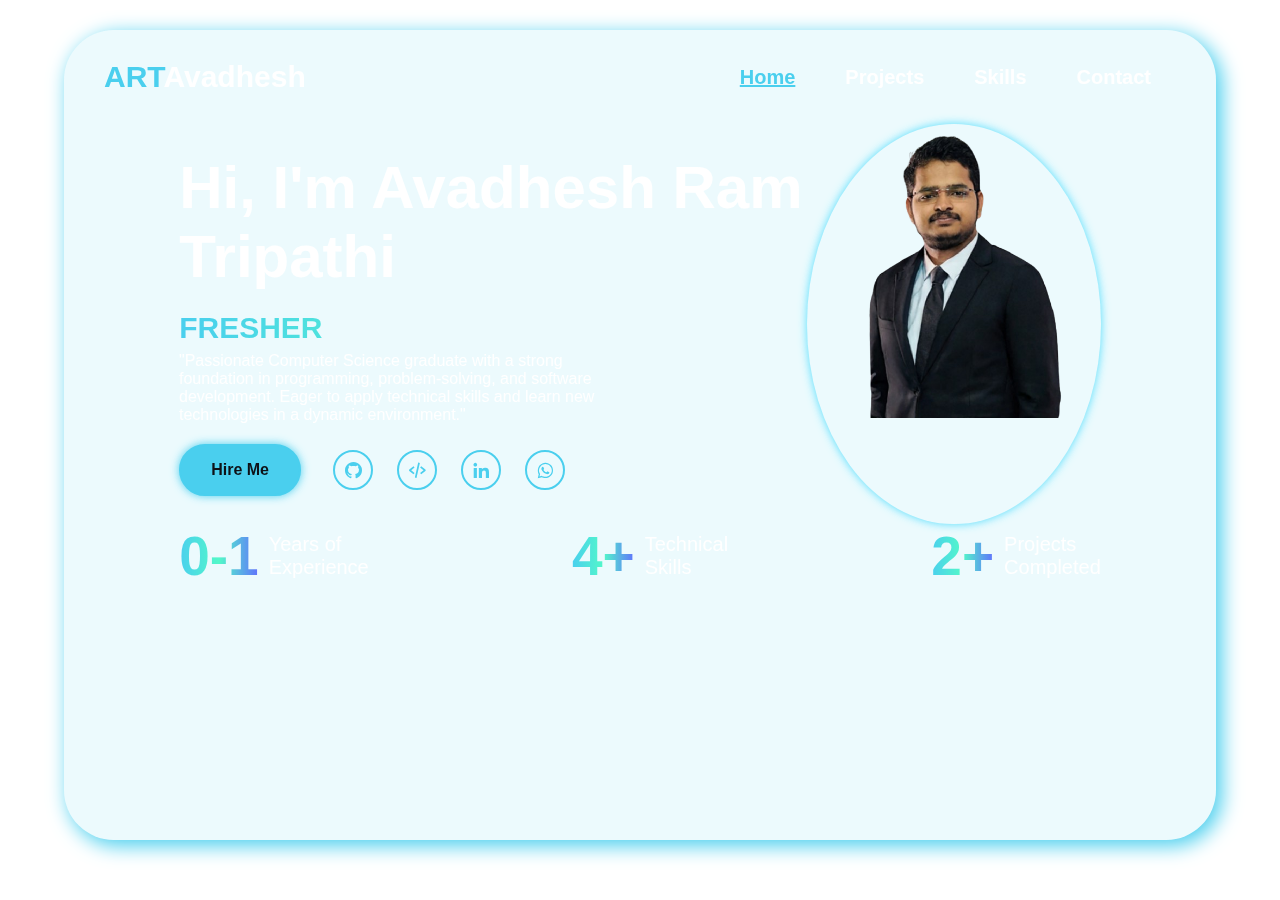
==== index.html @ d762cdc0 "Update index.html" ====
<!DOCTYPE html>
<html lang="en">
<head>
  <meta charset="UTF-8">
  <meta name="viewport" content="width=device-width, initial-scale=1.0">
  <title>Avadhesh Ram Tripathi</title>
  <link rel="stylesheet" href="https://unpkg.com/aos@next/dist/aos.css" />
  <link rel="stylesheet" href="style.css">
  <link href='https://unpkg.com/boxicons@2.1.4/css/boxicons.min.css' rel='stylesheet'>
</head>
<body>
  <video autoplay loop muted plays-inline class="back-vid">
    <source src="assets/galaxy.mp4" type="video/mp4">
  </video>
  <section class="main-section">
    <nav>
      <h1 data-aos="zoom-in" data-aos-duration="1000"><span style="color: #4acfee;">ART</span>Avadhesh</h1>
      <div class="hamburger" onclick="toggleMenu()">
        <div class="bar"></div>
        <div class="bar"></div>
        <div class="bar"></div>
      </div>
      <ul class="nav-links">
        <li data-aos="fade-up" data-aos-duration="1000" data-aos-delay="100"><a class="active" href="index.html">Home</a></li>
        <li data-aos="fade-up" data-aos-duration="1000" data-aos-delay="300"><a href="projects.html">Projects</a></li>
        <li data-aos="fade-up" data-aos-duration="1000" data-aos-delay="400"><a href="skills.html">Skills</a></li>
        <li data-aos="fade-up" data-aos-duration="1000" data-aos-delay="500"><a href="contact.html">Contact</a></li>
      </ul>
    </nav>

    <div class="hero">
      <div class="hero-info">
        <h1 data-aos="fade-right" data-aos-duration="1000" data-aos-delay="700">Hi, I'm Avadhesh Ram Tripathi</h1>
        <h2 data-aos="fade-left" data-aos-duration="1000" data-aos-delay="900">Fresher</h2>
        <p data-aos="flip-down" data-aos-duration="1000" data-aos-delay="1000">"Passionate Computer Science graduate with a strong foundation in programming, problem-solving, and software development. Eager to apply technical skills and learn new technologies in a dynamic environment."</p>
        <div class="Buttons">
          <button class="btn" data-aos="zoom-in-right" data-aos-duration="1000" data-aos-delay="1100" onclick="window.location.href='mailto:avadhesh02022002@gmail.com'">Hire Me</button> 
          <ul class="ul-icons">
            <li><a href="https://github.com/Avadhesh2002" data-aos="fade-up" data-aos-duration="1000" data-aos-delay="1200"><i class='bx bxl-github'></i></a></li>
            <li><a href="https://leetcode.com/u/nPWskYute1/" data-aos="fade-up" data-aos-duration="1000" data-aos-delay="1300"><i class='bx bx-code-alt'></i> </a></li>
            <li><a href="https://www.linkedin.com/in/avadhesh-ram-tripathi-948a3b293/" data-aos="fade-up" data-aos-duration="1000" data-aos-delay="1500"><i class='bx bxl-linkedin'></i></a></li>
            <li><a href="https://wa.me/qr/FB3P3WPHQ5YEH1" data-aos="fade-up" data-aos-duration="1000" data-aos-delay="1400"><i class='bx bxl-whatsapp'></i></a></li>
          </ul>
        </div>
      </div>

      <div class="hero-img" data-aos="zoom-in-left" data-aos-duration="2500">
        <img src="assets/avadhesh image.png" alt="person-img">
      </div>
    </div>

    <div class="info-sec">
      <div class="info-card" data-aos="fade-in" data-aos-duration="1000" data-aos-delay="1600">
        <h1>0-1</h1>
        <p>Years of <br> Experience</p>
      </div>
      <div class="info-card" data-aos="fade-in" data-aos-duration="1000" data-aos-delay="1700">
        <h1>4+</h1>
        <p>Technical <br> Skills</p>
      </div>
      <div class="info-card" data-aos="fade-in" data-aos-duration="1000" data-aos-delay="1800">
        <h1>2+</h1>
        <p>Projects <br> Completed</p>
      </div>
    </div>
  </section>
  <script src="https://unpkg.com/aos@next/dist/aos.js"></script>
  <script>
    AOS.init();

    // Hamburger Menu Toggle
    function toggleMenu() {
      const navLinks = document.querySelector('.nav-links');
      navLinks.classList.toggle('active');
    }
  </script>
</body>
</html>
---- style.css ----
/* About Section */
.about-container {
  display: flex;
  align-items: center;
  gap: 40px;
  padding: 0 10%;
  margin-top: 50px;
  margin-bottom: 50px;
}

.about-content {
  flex: 1;
}

.about-content h1 {
  font-size: 40px;
  color: #4acfee;
  margin-bottom: 20px;
}

.about-content p {
  font-size: 16px;
  color: white;
  line-height: 1.6;
  margin-bottom: 20px;
}

.about-image {
  flex: 1;
  display: flex;
  justify-content: center;
}

.about-image img {
  width: 300px;
  height: 300px;
  border-radius: 50%;
  border: 5px solid #4acfee;
  box-shadow: 0 0 20px rgba(74, 207, 238, 0.8);
  transition: transform 0.3s, box-shadow 0.3s;
}

.about-image img:hover {
  transform: scale(1.05);
  box-shadow: 0 0 30px rgba(74, 207, 238, 1);
}

/* Adjustments for smaller screens */
@media (max-width: 980px) {
  .about-container {
    flex-direction: column;
    text-align: center;
  }

  .about-image img {
    width: 250px;
    height: 250px;
  }
}

@media (max-width: 440px) {
  .about-content h1 {
    font-size: 32px;
  }

  .about-content p {
    font-size: 14px;
  }

  .about-image img {
    width: 200px;
    height: 200px;
  }
}/* General Styles */
* {
  margin: 0;
  padding: 0;
  box-sizing: border-box;
  font-family: Arial, Helvetica, sans-serif;
}

body {
  position: relative;
  width: 100%;
  min-height: 100vh;
  overflow: auto;
  display: flex;
  padding: 30px 0;
  justify-content: center;
  align-items: flex-start;
}

.back-vid {
  position: absolute;
  left: 0;
  top: 0;
  z-index: -1;
  width: 100%;
  height: 100%;
  object-fit: cover;
}

.main-section {
  width: 90%;
  min-height: 90vh;
  background-color: #4ad0ee1b;
  backdrop-filter: blur(10px);
  border-radius: 50px;
  box-shadow: 5px 5px 20px 1px #4acfee;
  padding-bottom: 50px;
}

nav {
  display: flex;
  justify-content: space-between;
  align-items: center;
  padding: 30px 40px;
}

nav h1 {
  color: white;
  font-size: 30px;
  font-weight: 900;
}

nav ul {
  list-style: none;
  display: flex;
}

nav a {
  color: white;
  text-decoration: none;
  font-size: 20px;
  font-weight: bold;
  transition: 0.2s;
  padding: 0px 25px;
}

nav a:hover,
.active {
  color: #4acfee;
  text-decoration: underline;
}

/* Hamburger Menu */
.hamburger {
  display: none;
  flex-direction: column;
  cursor: pointer;
}

.hamburger .line {
  width: 25px;
  height: 3px;
  background-color: white;
  margin: 4px 0;
  transition: all 0.3s ease;
}

/* Mobile Navigation */
.mobile-nav {
  display: none;
  flex-direction: column;
  background-color: #4ad0ee1b;
  backdrop-filter: blur(10px);
  border-radius: 20px;
  padding: 20px;
  box-shadow: 0 0 10px rgba(74, 207, 238, 0.5);
  position: absolute;
  top: 100px;
  right: 40px;
  z-index: 1000;
}

.mobile-nav a {
  color: white;
  text-decoration: none;
  font-size: 20px;
  font-weight: bold;
  padding: 10px 0;
  transition: 0.2s;
}

.mobile-nav a:hover {
  color: #4acfee;
  text-decoration: underline;
}

/* Adjustments for smaller screens */
@media (max-width: 980px) {
  .hamburger {
      display: flex;
  }

  nav ul {
      display: none;
  }

  .mobile-nav.active {
      display: flex;
  }

  .hero {
      flex-direction: column;
      text-align: center;
  }

  .hero-img {
      width: 300px;
      height: 300px;
      margin-top: 20px;
  }

  .Buttons {
      flex-direction: column;
      gap: 20px;
  }

  .info-sec {
      flex-direction: column;
      align-items: center;
  }

  .info-card {
      max-width: 100%;
      text-align: center;
  }

  .projects-container, .skills-container, .contact-container {
      padding: 0 5%;
  }

  .skill-card, .project-card {
      flex: 1 1 100%;
      max-width: 100%;
  }
}

@media (max-width: 440px) {
  nav h1 {
      font-size: 24px;
  }

  .hero h1 {
      font-size: 32px;
  }

  .hero h2 {
      font-size: 24px;
  }

  .hero p {
      font-size: 14px;
  }

  .hero-img {
      width: 250px;
      height: 250px;
  }

  .info-sec h1 {
      font-size: 40px;
  }

  .info-sec p {
      font-size: 16px;
  }

  .project-card h2, .skill-card h2, .contact-form h2, .social-links h2 {
      font-size: 20px;
  }

  .project-card p, .skill-card p, .contact-form label, .social-links ul li a {
      font-size: 14px;
  }
}

/* Hero Section */
.hero {
  display: flex;
  align-items: center;
  height: auto;
  padding: 0 10%;
  color: white;
  justify-content: space-between;
}

.hero h1 {
  font-size: 60px;
}

.hero h2 {
  margin-top: 20px;
  font-size: 30px;
  text-transform: uppercase;
  background: linear-gradient(to right, #4acfee, #53f8c9, #6070fd, #5bbdff, #4acfee);
  background-size: 200%;
  background-clip: text;
  -webkit-background-clip: text;
  -webkit-text-fill-color: transparent;
  animation: animate-gradient 2.5s linear infinite;
}

.hero p {
  max-width: 450px;
  margin-top: 7px;
  margin-bottom: 20px;
}

@keyframes animate-gradient {
  to {
      background-position: 200%;
  }
}

.Buttons {
  display: flex;
}

.btn {
  display: inline-block;
  padding: 15px 30px;
  background-color: #4acfee;
  border: 2px solid #4acfee;
  border-radius: 40px;
  box-shadow: 0 0 10px #4acfee;
  font-size: 16px;
  font-weight: 900;
  color: #0e1217;
  cursor: pointer;
  margin-right: 15px;
  transition: 0.3s;
  text-wrap: nowrap;
}

.btn:hover {
  background-color: transparent;
  box-shadow: none;
  color: #4acfee;
}

.ul-icons {
  display: flex;
  align-items: center;
}

.ul-icons li {
  list-style: none;
  margin-left: 10px;
}

.ul-icons a {
  display: inline-flex;
  padding: 8px;
  border: 2px solid #4acfee;
  border-radius: 50%;
  font-size: 20px;
  color: #4acfee;
  text-decoration: none;
  margin: 0 7px;
  transition: 0.3s;
}

.ul-icons a:hover {
  background: #4acfee;
  color: #0e1217;
  box-shadow: 0 0 10px #4acfee;
}

.hero-img {
  width: 400px;
  height: 400px;
  background-color: none;
  position: relative;
  border-radius: 50%;
  display: flex;
  justify-content: center;
  overflow: hidden;
  box-shadow: 0 0 10px #4eddfd;
  transition: 0.5s;
}

.hero-img:hover {
  box-shadow: 0 0 25px #4acfee;
}

.hero-img img {
  position: absolute;
  width: 85%;
  mix-blend-mode: lighten;
}

.info-sec {
  display: flex;
  width: 100%;
  gap: 20px;
  padding: 0 10%;
  flex-wrap: wrap;
  justify-content: space-between;
}

.info-card {
  display: flex;
  width: 100%;
  align-items: center;
  max-width: fit-content;
}

.info-sec h1 {
  font-size: 55px;
  text-transform: uppercase;
  background: linear-gradient(to right, #4acfee, #53f8c9, #6070fd, #5bbdff, #4acfee);
  background-size: 200%;
  background-clip: text;
  -webkit-background-clip: text;
  -webkit-text-fill-color: transparent;
  animation: animate-gradient 2.5s linear infinite;
  margin-right: 10px;
}

.info-sec p {
  color: white;
  font-size: 20px;
}

/* Projects Section */
.projects-container {
  display: flex;
  flex-direction: column;
  gap: 30px;
  padding: 0 10%;
  margin-top: 30px;
  margin-bottom: 50px;
}

.project-card {
  background-color: #4ad0ee1b;
  backdrop-filter: blur(10px);
  border-radius: 20px;
  padding: 20px;
  box-shadow: 0 0 10px rgba(74, 207, 238, 0.5);
  transition: transform 0.3s, box-shadow 0.3s;
}

.project-card:hover {
  transform: translateY(-10px);
  box-shadow: 0 0 20px rgba(74, 207, 238, 0.8);
}

.project-card h2 {
  font-size: 24px;
  color: #4acfee;
  margin-bottom: 10px;
}

.project-card p {
  font-size: 16px;
  color: white;
  margin-bottom: 10px;
}

.project-link {
  display: inline-block;
  padding: 10px 20px;
  background-color: #4acfee;
  border-radius: 5px;
  color: #0e1217;
  text-decoration: none;
  font-weight: bold;
  transition: background-color 0.3s;
}

.project-link:hover {
  background-color: #53f8c9;
}

/* Skills Section */
.skills-container {
  display: flex;
  flex-wrap: wrap;
  gap: 20px;
  padding: 0 10%;
  margin-top: 30px;
  margin-bottom: 50px;
}

.skill-card {
  background-color: #4ad0ee1b;
  backdrop-filter: blur(10px);
  border-radius: 20px;
  padding: 20px;
  box-shadow: 0 0 10px rgba(74, 207, 238, 0.5);
  transition: transform 0.3s, box-shadow 0.3s;
  flex: 1 1 calc(33.333% - 40px);
  max-width: calc(33.333% - 40px);
}

.skill-card:hover {
  transform: translateY(-10px);
  box-shadow: 0 0 20px rgba(74, 207, 238, 0.8);
}

.skill-card h2 {
  font-size: 24px;
  color: #4acfee;
  margin-bottom: 10px;
}

.skill-card p {
  font-size: 16px;
  color: white;
  margin-bottom: 10px;
}

/* Contact Section */
.contact-container {
  display: flex;
  flex-wrap: wrap;
  gap: 40px;
  padding: 0 10%;
  margin-top: 30px;
  margin-bottom: 50px;
}

.contact-form {
  flex: 1 1 60%;
  background-color: #4ad0ee1b;
  backdrop-filter: blur(10px);
  border-radius: 20px;
  padding: 20px;
  box-shadow: 0 0 10px rgba(74, 207, 238, 0.5);
}

.contact-form h2 {
  font-size: 24px;
  color: #4acfee;
  margin-bottom: 20px;
}

.form-group {
  margin-bottom: 20px;
}

.form-group label {
  display: block;
  font-size: 16px;
  color: white;
  margin-bottom: 5px;
}

.form-group input,
.form-group textarea {
  width: 100%;
  padding: 10px;
  border: 1px solid #4acfee;
  border-radius: 5px;
  background-color: transparent;
  color: white;
  font-size: 16px;
}

.form-group textarea {
  resize: vertical;
}

.contact-form .btn {
  display: inline-block;
  padding: 10px 20px;
  background-color: #4acfee;
  border: none;
  border-radius: 5px;
  color: #0e1217;
  font-size: 16px;
  font-weight: bold;
  cursor: pointer;
  transition: background-color 0.3s;
}

.contact-form .btn:hover {
  background-color: #53f8c9;
}

/* Social Links Section */
.social-links {
  background-color: #4ad0ee1b;
  backdrop-filter: blur(10px);
  border-radius: 20px;
  padding: 20px;
  box-shadow: 0 0 10px rgba(74, 207, 238, 0.5);
  text-align: center;
}

.social-links h2 {
  font-size: 24px;
  color: #4acfee;
  margin-bottom: 20px;
}

.social-links ul {
  list-style: none;
  display: flex;
  justify-content: center;
  gap: 20px;
  flex-wrap: wrap;
}

.social-links ul li {
  margin: 0;
}

.social-links ul li a {
  display: flex;
  align-items: center;
  padding: 10px 20px;
  background-color: #4ad0ee1b;
  border: 2px solid #4acfee;
  border-radius: 50px;
  color: white;
  text-decoration: none;
  font-size: 16px;
  transition: all 0.3s ease;
}

.social-links ul li a:hover {
  background-color: #4acfee;
  color: #0e1217;
  box-shadow: 0 0 15px rgba(74, 207, 238, 0.8);
  transform: translateY(-5px);
}

.social-links ul li a i {
  font-size: 24px;
  margin-right: 10px;
}

.social-links ul li a span {
  font-weight: bold;
}
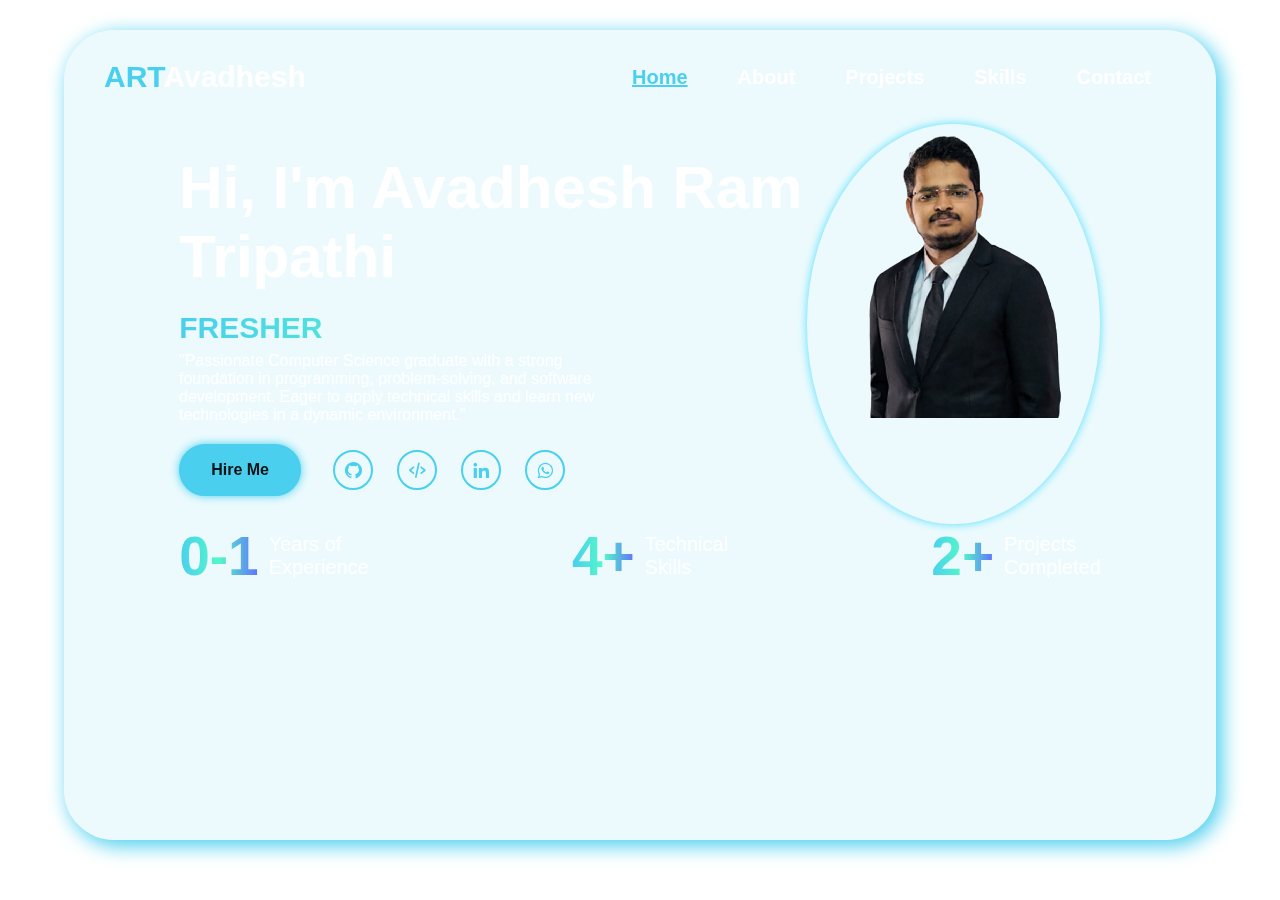
==== commit aa01d87e: "Update index.html" ====
--- a/index.html
+++ b/index.html
@@ -1,78 +1,78 @@
 <!DOCTYPE html>
 <html lang="en">
 <head>
-  <meta charset="UTF-8">
-  <meta name="viewport" content="width=device-width, initial-scale=1.0">
-  <title>Avadhesh Ram Tripathi</title>
-  <link rel="stylesheet" href="https://unpkg.com/aos@next/dist/aos.css" />
-  <link rel="stylesheet" href="style.css">
-  <link href='https://unpkg.com/boxicons@2.1.4/css/boxicons.min.css' rel='stylesheet'>
+    <meta charset="UTF-8">
+    <meta name="viewport" content="width=device-width, initial-scale=1.0">
+    <title>Avadhesh Ram Tripathi</title>
+    <link rel="stylesheet" href="https://unpkg.com/aos@next/dist/aos.css" />
+    <link rel="stylesheet" href="style.css">
+    <link href='https://unpkg.com/boxicons@2.1.4/css/boxicons.min.css' rel='stylesheet'>
 </head>
 <body>
-  <video autoplay loop muted plays-inline class="back-vid">
-    <source src="assets/galaxy.mp4" type="video/mp4">
-  </video>
-  <section class="main-section">
-    <nav>
-      <h1 data-aos="zoom-in" data-aos-duration="1000"><span style="color: #4acfee;">ART</span>Avadhesh</h1>
-      <div class="hamburger" onclick="toggleMenu()">
-        <div class="bar"></div>
-        <div class="bar"></div>
-        <div class="bar"></div>
-      </div>
-      <ul class="nav-links">
-        <li data-aos="fade-up" data-aos-duration="1000" data-aos-delay="100"><a class="active" href="index.html">Home</a></li>
-        <li data-aos="fade-up" data-aos-duration="1000" data-aos-delay="300"><a href="projects.html">Projects</a></li>
-        <li data-aos="fade-up" data-aos-duration="1000" data-aos-delay="400"><a href="skills.html">Skills</a></li>
-        <li data-aos="fade-up" data-aos-duration="1000" data-aos-delay="500"><a href="contact.html">Contact</a></li>
-      </ul>
-    </nav>
+    <video autoplay loop muted plays-inline class="back-vid">
+        <source src="assets/galaxy.mp4" type="video/mp4">
+    </video>
+    <section class="main-section">
+        <nav>
+            <h1 data-aos="zoom-in" data-aos-duration="1000"><span style="color: #4acfee;">ART</span>Avadhesh</h1>
+            <div class="hamburger" id="hamburger">
+                <i class='bx bx-menu'></i>
+            </div>
+            <ul id="nav-links">
+                <li data-aos="fade-up" data-aos-duration="1000" data-aos-delay="100"><a class="active" href="index.html">Home</a></li>
+                <li data-aos="fade-up" data-aos-duration="1000" data-aos-delay="200"><a href="about.html">About</a></li>
+                <li data-aos="fade-up" data-aos-duration="1000" data-aos-delay="300"><a href="projects.html">Projects</a></li>
+                <li data-aos="fade-up" data-aos-duration="1000" data-aos-delay="400"><a href="skills.html">Skills</a></li>
+                <li data-aos="fade-up" data-aos-duration="1000" data-aos-delay="500"><a href="contact.html">Contact</a></li>
+            </ul>
+        </nav>
 
-    <div class="hero">
-      <div class="hero-info">
-        <h1 data-aos="fade-right" data-aos-duration="1000" data-aos-delay="700">Hi, I'm Avadhesh Ram Tripathi</h1>
-        <h2 data-aos="fade-left" data-aos-duration="1000" data-aos-delay="900">Fresher</h2>
-        <p data-aos="flip-down" data-aos-duration="1000" data-aos-delay="1000">"Passionate Computer Science graduate with a strong foundation in programming, problem-solving, and software development. Eager to apply technical skills and learn new technologies in a dynamic environment."</p>
-        <div class="Buttons">
-          <button class="btn" data-aos="zoom-in-right" data-aos-duration="1000" data-aos-delay="1100" onclick="window.location.href='mailto:avadhesh02022002@gmail.com'">Hire Me</button> 
-          <ul class="ul-icons">
-            <li><a href="https://github.com/Avadhesh2002" data-aos="fade-up" data-aos-duration="1000" data-aos-delay="1200"><i class='bx bxl-github'></i></a></li>
-            <li><a href="https://leetcode.com/u/nPWskYute1/" data-aos="fade-up" data-aos-duration="1000" data-aos-delay="1300"><i class='bx bx-code-alt'></i> </a></li>
-            <li><a href="https://www.linkedin.com/in/avadhesh-ram-tripathi-948a3b293/" data-aos="fade-up" data-aos-duration="1000" data-aos-delay="1500"><i class='bx bxl-linkedin'></i></a></li>
-            <li><a href="https://wa.me/qr/FB3P3WPHQ5YEH1" data-aos="fade-up" data-aos-duration="1000" data-aos-delay="1400"><i class='bx bxl-whatsapp'></i></a></li>
-          </ul>
+        <div class="hero">
+            <div class="hero-info">
+                <h1 data-aos="fade-right" data-aos-duration="1000" data-aos-delay="700">Hi, I'm Avadhesh Ram Tripathi</h1>
+                <h2 data-aos="fade-left" data-aos-duration="1000" data-aos-delay="900">Fresher</h2>
+                <p data-aos="flip-down" data-aos-duration="1000" data-aos-delay="1000">"Passionate Computer Science graduate with a strong foundation in programming, problem-solving, and software development. Eager to apply technical skills and learn new technologies in a dynamic environment."</p>
+                <div class="Buttons">
+                    <button class="btn" data-aos="zoom-in-right" data-aos-duration="1000" data-aos-delay="1100" onclick="window.location.href='mailto:avadhesh02022002@gmail.com'">Hire Me</button> 
+                    <ul class="ul-icons">
+                        <li><a href="https://github.com/Avadhesh2002" data-aos="fade-up" data-aos-duration="1000" data-aos-delay="1200"><i class='bx bxl-github'></i></a></li>
+                        <li><a href="https://leetcode.com/u/nPWskYute1/" data-aos="fade-up" data-aos-duration="1000" data-aos-delay="1300"><i class='bx bx-code-alt'></i></a></li>
+                        <li><a href="https://www.linkedin.com/in/avadhesh-ram-tripathi-948a3b293/" data-aos="fade-up" data-aos-duration="1000" data-aos-delay="1500"><i class='bx bxl-linkedin'></i></a></li>
+                        <li><a href="https://wa.me/qr/FB3P3WPHQ5YEH1" data-aos="fade-up" data-aos-duration="1000" data-aos-delay="1400"><i class='bx bxl-whatsapp'></i></a></li>
+                    </ul>
+                </div>
+            </div>
+
+            <div class="hero-img" data-aos="zoom-in-left" data-aos-duration="2500">
+                <img src="assets/avadhesh image.png" alt="person-img">
+            </div>
         </div>
-      </div>
 
-      <div class="hero-img" data-aos="zoom-in-left" data-aos-duration="2500">
-        <img src="assets/avadhesh image.png" alt="person-img">
-      </div>
-    </div>
+        <div class="info-sec">
+            <div class="info-card" data-aos="fade-in" data-aos-duration="1000" data-aos-delay="1600">
+                <h1>0-1</h1>
+                <p>Years of <br> Experience</p>
+            </div>
+            <div class="info-card" data-aos="fade-in" data-aos-duration="1000" data-aos-delay="1700">
+                <h1>4+</h1>
+                <p>Technical <br> Skills</p>
+            </div>
+            <div class="info-card" data-aos="fade-in" data-aos-duration="1000" data-aos-delay="1800">
+                <h1>2+</h1>
+                <p>Projects <br> Completed</p>
+            </div>
+        </div>
+    </section>
+    <script src="https://unpkg.com/aos@next/dist/aos.js"></script>
+    <script>
+        AOS.init();
 
-    <div class="info-sec">
-      <div class="info-card" data-aos="fade-in" data-aos-duration="1000" data-aos-delay="1600">
-        <h1>0-1</h1>
-        <p>Years of <br> Experience</p>
-      </div>
-      <div class="info-card" data-aos="fade-in" data-aos-duration="1000" data-aos-delay="1700">
-        <h1>4+</h1>
-        <p>Technical <br> Skills</p>
-      </div>
-      <div class="info-card" data-aos="fade-in" data-aos-duration="1000" data-aos-delay="1800">
-        <h1>2+</h1>
-        <p>Projects <br> Completed</p>
-      </div>
-    </div>
-  </section>
-  <script src="https://unpkg.com/aos@next/dist/aos.js"></script>
-  <script>
-    AOS.init();
+        const hamburger = document.getElementById('hamburger');
+        const navLinks = document.getElementById('nav-links');
 
-    // Hamburger Menu Toggle
-    function toggleMenu() {
-      const navLinks = document.querySelector('.nav-links');
-      navLinks.classList.toggle('active');
-    }
-  </script>
+        hamburger.addEventListener('click', () => {
+            navLinks.classList.toggle('active');
+        });
+    </script>
 </body>
 </html>
--- a/style.css
+++ b/style.css
@@ -1,77 +1,165 @@
-/* About Section */
-.about-container {
-  display: flex;
+* {
+  margin: 0;
+  padding: 0;
+  box-sizing: border-box;
+  font-family: Arial, Helvetica, sans-serif;
+}
+
+body {
+  position: relative;
+  width: 100%;
+  min-height: 100vh;
+  overflow: auto;
+  display: flex;
+  padding: 30px 0;
+  justify-content: center;
+  align-items: flex-start;
+}
+
+.back-vid {
+  position: absolute;
+  left: 0;
+  top: 0;
+  z-index: -1;
+}
+
+@media (max-aspect-ratio: 16/9) {
+  .back-vid {
+    width: auto;
+    height: 100%;
+  }
+}
+
+@media (min-aspect-ratio: 16/9) {
+  .back-vid {
+    width: 100%;
+    height: auto;
+  }
+}
+
+.main-section {
+  width: 90%;
+  min-height: 90vh;
+  background-color: #4ad0ee1b;
+  backdrop-filter: blur(10px);
+  border-radius: 50px;
+  box-shadow: 5px 5px 20px 1px #4acfee;
+  padding-bottom: 50px;
+}
+
+nav {
+  display: flex;
+  justify-content: space-between;
   align-items: center;
-  gap: 40px;
-  padding: 0 10%;
-  margin-top: 50px;
-  margin-bottom: 50px;
-}
-
-.about-content {
-  flex: 1;
-}
-
-.about-content h1 {
-  font-size: 40px;
-  color: #4acfee;
-  margin-bottom: 20px;
-}
-
-.about-content p {
-  font-size: 16px;
-  color: white;
-  line-height: 1.6;
-  margin-bottom: 20px;
-}
-
-.about-image {
-  flex: 1;
-  display: flex;
-  justify-content: center;
-}
-
-.about-image img {
-  width: 300px;
-  height: 300px;
-  border-radius: 50%;
-  border: 5px solid #4acfee;
-  box-shadow: 0 0 20px rgba(74, 207, 238, 0.8);
-  transition: transform 0.3s, box-shadow 0.3s;
-}
-
-.about-image img:hover {
-  transform: scale(1.05);
-  box-shadow: 0 0 30px rgba(74, 207, 238, 1);
+  padding: 30px 40px;
+}
+
+nav h1 {
+  color: white;
+  font-size: 30px;
+  font-weight: 900;
+}
+
+nav ul {
+  list-style: none;
+  display: flex;
+}
+
+nav a {
+  color: white;
+  text-decoration: none;
+  font-size: 20px;
+  font-weight: bold;
+  transition: 0.2s;
+  padding: 0px 25px;
+}
+
+nav a:hover,
+.active {
+  color: #4acfee;
+  text-decoration: underline;
+}
+
+/* Hamburger Menu */
+.hamburger {
+  display: none;
+  flex-direction: column;
+  cursor: pointer;
+  gap: 5px;
+  z-index: 1000;
+}
+
+.hamburger .line {
+  width: 25px;
+  height: 3px;
+  background-color: white;
+  transition: all 0.3s ease;
+}
+
+/* Mobile Navigation */
+.mobile-nav {
+  display: none;
+  flex-direction: column;
+  background-color: #4ad0ee1b;
+  backdrop-filter: blur(10px);
+  border-radius: 20px;
+  padding: 20px;
+  box-shadow: 0 0 10px rgba(74, 207, 238, 0.5);
+  position: absolute;
+  top: 80px;
+  right: 20px;
+  z-index: 999;
+}
+
+.mobile-nav a {
+  color: white;
+  text-decoration: none;
+  font-size: 18px;
+  font-weight: bold;
+  padding: 10px 0;
+  transition: color 0.3s ease;
+}
+
+.mobile-nav a:hover {
+  color: #4acfee;
+}
+
+/* Active state for hamburger menu */
+.hamburger.active .line:nth-child(1) {
+  transform: rotate(45deg) translate(5px, 5px);
+}
+
+.hamburger.active .line:nth-child(2) {
+  opacity: 0;
+}
+
+.hamburger.active .line:nth-child(3) {
+  transform: rotate(-45deg) translate(5px, -5px);
 }
 
 /* Adjustments for smaller screens */
 @media (max-width: 980px) {
-  .about-container {
-    flex-direction: column;
-    text-align: center;
-  }
-
-  .about-image img {
-    width: 250px;
-    height: 250px;
+  .nav-links {
+    display: none; /* Hide desktop navigation on smaller screens */
+  }
+
+  .hamburger {
+    display: flex; /* Show hamburger menu on smaller screens */
+  }
+
+  .mobile-nav.active {
+    display: flex; /* Show mobile navigation when active */
   }
 }
 
 @media (max-width: 440px) {
-  .about-content h1 {
-    font-size: 32px;
-  }
-
-  .about-content p {
-    font-size: 14px;
-  }
-
-  .about-image img {
-    width: 200px;
-    height: 200px;
-  }
-}/* General Styles */
+  .mobile-nav {
+    top: 70px;
+    right: 10px;
+  }
+}
+
+/* Rest of your CSS remains unchanged *//* General Styles */
 * {
   margin: 0;
   padding: 0;
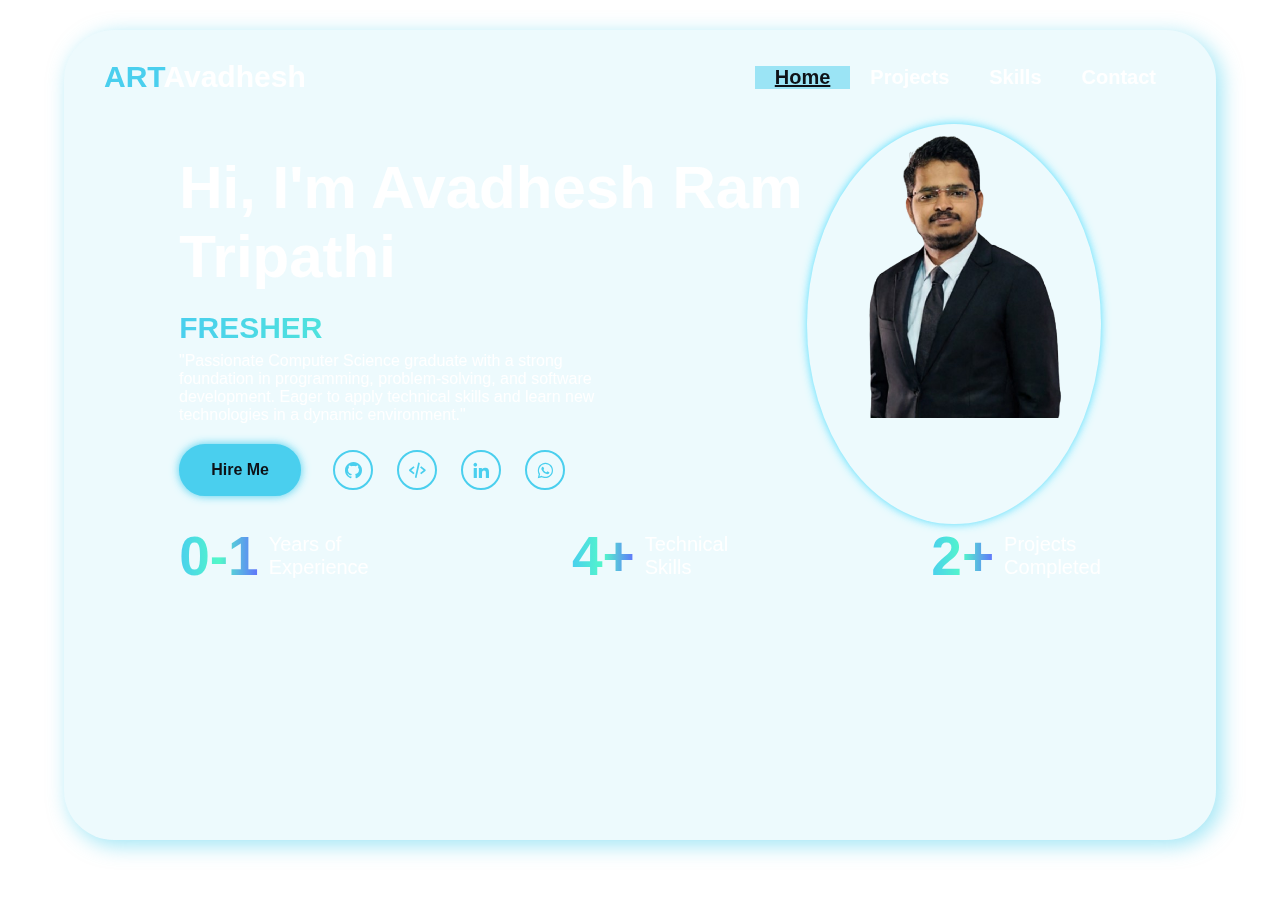
==== commit 73422bb0: "Update index.html" ====
--- a/index.html
+++ b/index.html
@@ -14,18 +14,18 @@
     </video>
     <section class="main-section">
         <nav>
-            <h1 data-aos="zoom-in" data-aos-duration="1000"><span style="color: #4acfee;">ART</span>Avadhesh</h1>
-            <div class="hamburger" id="hamburger">
-                <i class='bx bx-menu'></i>
-            </div>
-            <ul id="nav-links">
-                <li data-aos="fade-up" data-aos-duration="1000" data-aos-delay="100"><a class="active" href="index.html">Home</a></li>
-                <li data-aos="fade-up" data-aos-duration="1000" data-aos-delay="200"><a href="about.html">About</a></li>
-                <li data-aos="fade-up" data-aos-duration="1000" data-aos-delay="300"><a href="projects.html">Projects</a></li>
-                <li data-aos="fade-up" data-aos-duration="1000" data-aos-delay="400"><a href="skills.html">Skills</a></li>
-                <li data-aos="fade-up" data-aos-duration="1000" data-aos-delay="500"><a href="contact.html">Contact</a></li>
-            </ul>
-        </nav>
+    <h1 data-aos="zoom-in" data-aos-duration="1000"><span style="color: #4acfee;">ART</span>Avadhesh</h1>
+    <div class="hamburger" id="hamburger">
+        <i class='bx bx-menu'></i>
+    </div>
+    <ul id="nav-links">
+        <li data-aos="fade-up" data-aos-duration="1000" data-aos-delay="100"><a class="active" href="index.html">Home</a></li>
+        <li data-aos="fade-up" data-aos-duration="1000" data-aos-delay="300"><a href="projects.html">Projects</a></li>
+        <li data-aos="fade-up" data-aos-duration="1000" data-aos-delay="400"><a href="skills.html">Skills</a></li>
+        <li data-aos="fade-up" data-aos-duration="1000" data-aos-delay="500"><a href="contact.html">Contact</a></li>
+    </ul>
+</nav>
+
 
         <div class="hero">
             <div class="hero-info">
--- a/style.css
+++ b/style.css
@@ -1,727 +1,558 @@
+/* General Reset and Body Styles */
 * {
-  margin: 0;
-  padding: 0;
-  box-sizing: border-box;
-  font-family: Arial, Helvetica, sans-serif;
+    margin: 0;
+    padding: 0;
+    box-sizing: border-box;
+    font-family: Arial, Helvetica, sans-serif;
 }
 
 body {
-  position: relative;
-  width: 100%;
-  min-height: 100vh;
-  overflow: auto;
-  display: flex;
-  padding: 30px 0;
-  justify-content: center;
-  align-items: flex-start;
-}
-
+    position: relative;
+    width: 100%;
+    min-height: 100vh; /* Use min-height instead of fixed height */
+    overflow: auto; /* Allow scrolling */
+    display: flex;
+    padding: 30px 0;
+    justify-content: center;
+    align-items: flex-start; /* Align items to the top */
+}
+
+/* Background Video */
 .back-vid {
-  position: absolute;
-  left: 0;
-  top: 0;
-  z-index: -1;
-}
-
-@media (max-aspect-ratio: 16/9) {
-  .back-vid {
-    width: auto;
-    height: 100%;
-  }
-}
-
-@media (min-aspect-ratio: 16/9) {
-  .back-vid {
+    position: absolute;
+    left: 0;
+    top: 0;
+    z-index: -1;
     width: 100%;
     height: auto;
-  }
-}
-
+}
+
+/* Main Section */
 .main-section {
-  width: 90%;
-  min-height: 90vh;
-  background-color: #4ad0ee1b;
-  backdrop-filter: blur(10px);
-  border-radius: 50px;
-  box-shadow: 5px 5px 20px 1px #4acfee;
-  padding-bottom: 50px;
-}
-
+    width: 90%;
+    min-height: 90vh; /* Use min-height instead of fixed height */
+    background-color: rgba(74, 208, 238, 0.1); /* Use rgba for transparency */
+    backdrop-filter: blur(10px);
+    border-radius: 50px;
+    box-shadow: 5px 5px 20px 1px rgba(74, 207, 238, 0.5); /* Slightly softer shadow */
+    padding-bottom: 50px; /* Add padding at the bottom */
+}
+
+/* Navigation Styles */
 nav {
-  display: flex;
-  justify-content: space-between;
-  align-items: center;
-  padding: 30px 40px;
+    display: flex;
+    justify-content: space-between;
+    align-items: center;
+    padding: 30px 40px;
 }
 
 nav h1 {
-  color: white;
-  font-size: 30px;
-  font-weight: 900;
+    color: white;
+    font-size: 30px;
+    font-weight: 900;
 }
 
 nav ul {
-  list-style: none;
-  display: flex;
+    list-style: none;
+    display: flex;
 }
 
 nav a {
-  color: white;
-  text-decoration: none;
-  font-size: 20px;
-  font-weight: bold;
-  transition: 0.2s;
-  padding: 0px 25px;
+    color: white;
+    text-decoration: none;
+    font-size: 20px;
+    font-weight: bold;
+    transition: color 0.2s, text-decoration 0.2s;
+    padding: 0 25px;
 }
 
 nav a:hover,
 .active {
-  color: #4acfee;
-  text-decoration: underline;
-}
-
-/* Hamburger Menu */
+    color: #4acfee;
+    text-decoration: underline;
+}
+
+/* Hamburger Menu Styles */
 .hamburger {
-  display: none;
-  flex-direction: column;
-  cursor: pointer;
-  gap: 5px;
-  z-index: 1000;
-}
-
-.hamburger .line {
-  width: 25px;
-  height: 3px;
-  background-color: white;
-  transition: all 0.3s ease;
-}
-
-/* Mobile Navigation */
-.mobile-nav {
-  display: none;
-  flex-direction: column;
-  background-color: #4ad0ee1b;
-  backdrop-filter: blur(10px);
-  border-radius: 20px;
-  padding: 20px;
-  box-shadow: 0 0 10px rgba(74, 207, 238, 0.5);
-  position: absolute;
-  top: 80px;
-  right: 20px;
-  z-index: 999;
-}
-
-.mobile-nav a {
-  color: white;
-  text-decoration: none;
-  font-size: 18px;
-  font-weight: bold;
-  padding: 10px 0;
-  transition: color 0.3s ease;
-}
-
-.mobile-nav a:hover {
-  color: #4acfee;
-}
-
-/* Active state for hamburger menu */
-.hamburger.active .line:nth-child(1) {
-  transform: rotate(45deg) translate(5px, 5px);
-}
-
-.hamburger.active .line:nth-child(2) {
-  opacity: 0;
-}
-
-.hamburger.active .line:nth-child(3) {
-  transform: rotate(-45deg) translate(5px, -5px);
+    display: none; /* Hidden by default */
+    font-size: 30px;
+    cursor: pointer;
+    color: white; /* Change color to match the theme */
+    transition: transform 0.3s; /* Smooth transition for hover effect */
+}
+
+.hamburger:hover {
+    transform: scale(1.1); /* Slightly enlarge on hover */
+}
+
+/* Navigation Links */
+nav ul {
+    list-style: none;
+    display: flex;
+    transition: max-height 0.3s ease; /* Smooth transition for dropdown */
+    overflow: hidden; /* Hide overflow for animation */
+    max-height: 60px; /* Set max height for normal state */
+}
+
+#nav-links.active {
+    max-height: 300px; /* Set max height for expanded state */
+}
+
+nav a {
+    color: white;
+    text-decoration: none;
+    font-size: 20px;
+    font-weight: bold;
+    transition: color 0.3s, transform 0.3s; /* Smooth transition for hover effect */
+    padding: 15px 20px; /* Increased padding for better click area */
+    border-radius: 5px; /* Rounded corners for links */
+}
+
+nav a:hover,
+.active {
+    background-color: rgba(74, 207, 238, 0.5); /* Add background on hover */
+    color: #0e1217; /* Change text color on hover */
+    transform: scale(1.05); /* Slightly enlarge on hover */
+}
+
+/* Responsive Styles */
+@media (max-width: 500px) {
+    #nav-links {
+        display: none; /* Hide menu links by default */
+        flex-direction: column; /* Stack links vertically */
+        position: absolute; /* Positioning for dropdown */
+        top: 100%; /* Position below the navbar */
+        left: 0;
+        background-color: rgba(74, 207, 238, 0.9); /* Background color */
+        width: 100%; /* Full width */
+        z-index: 10; /* Ensure it appears above other content */
+        max-height: 0; /* Collapse by default */
+        overflow: hidden; /* Hide overflow for animation */
+        transition: max-height 0.3s ease; /* Smooth transition for dropdown */
+    }
+
+    #nav-links.active {
+        display: flex; /* Show menu links when active */
+        max-height: 300px; /* Set max height for expanded state */
+    }
+
+    #nav-links li {
+        padding: 10px 20px; /* Add padding to links for touch targets */
+        width: 100%; /* Full width for links */
+    }
+}
+
+
+/* Hero Section */
+.hero {
+    display: flex;
+    align-items: center;
+    height: auto; /* Allow height to adjust */
+    padding: 0 10%;
+    color: white;
+    justify-content: space-between;
+}
+
+.hero h1 {
+    font-size: 60px;
+}
+
+.hero h2 {
+    margin-top: 20px;
+    font-size: 30px;
+    text-transform: uppercase;
+    background: linear-gradient(to right, #4acfee, #53f8c9, #6070fd, #5bbdff, #4acfee);
+    background-size: 200%;
+    background-clip: text;
+    -webkit-background-clip: text;
+    -webkit-text-fill-color: transparent;
+    animation: animate-gradient 2.5s linear infinite;
+}
+
+.hero p {
+    max-width: 450px;
+    margin-top: 7px;
+    margin-bottom: 20px;
+}
+
+/* Gradient Animation */
+@keyframes animate-gradient {
+    to {
+        background-position: 200%;
+    }
+}
+
+/* Button Styles */
+.Buttons {
+    display: flex;
+}
+
+.btn {
+    display: inline-block;
+    padding: 15px 30px;
+    background-color: #4acfee;
+    border: 2px solid #4acfee;
+    border-radius: 40px;
+    box-shadow: 0 0 10px #4acfee;
+    font-size: 16px;
+    font-weight: 900;
+    color: #0e1217;
+    cursor: pointer;
+    margin-right: 15px;
+    transition: background-color 0.3s, color 0.3s, box-shadow 0.3s;
+}
+
+.btn:hover {
+    background-color: transparent;
+    box-shadow: none;
+    color: #4acfee;
+}
+
+/* Icon List Styles */
+.ul-icons {
+    display: flex;
+    align-items: center;
+}
+
+.ul-icons li {
+    list-style: none;
+    margin-left: 10px;
+}
+
+.ul-icons a {
+    display: inline-flex;
+    padding: 8px;
+    border: 2px solid #4acfee;
+    border-radius: 50%;
+    font-size: 20px;
+    color: #4acfee;
+    text-decoration: none;
+    margin: 0 7px;
+    transition: background 0.3s, color 0.3s, box-shadow 0.3s;
+}
+
+.ul-icons a:hover {
+    background: #4acfee;
+    color: #0e1217;
+    box-shadow: 0 0 10px #4acfee;
+}
+
+/* Hero Image Styles */
+.hero-img {
+    width: 400px;
+    height: 400px;
+    position: relative;
+    border-radius: 50%;
+    display: flex;
+    justify-content: center;
+    overflow: hidden;
+    box-shadow: 0 0 10px #4eddfd;
+    transition: box-shadow 0.5s;
+}
+
+.hero-img:hover {
+    box-shadow: 0 0 25px #4acfee;
+}
+
+.hero-img img {
+    position: absolute;
+    width: 85%;
+    mix-blend-mode: lighten;
+}
+
+/* Info Section */
+.info-sec {
+    display: flex;
+    width: 100%;
+    gap: 20px;
+    padding: 0 10%;
+    flex-wrap: wrap;
+    justify-content: space-between;
+}
+
+.info-card {
+    display: flex;
+    width: 100%;
+    align-items: center;
+    max-width: fit-content;
+}
+
+.info-sec h1 {
+    font-size: 55px;
+    text-transform: uppercase;
+    background: linear-gradient(to right, #4acfee, #53f8c9, #6070fd, #5bbdff, #4acfee);
+    background-size: 200%;
+    background-clip: text;
+    -webkit-background-clip: text;
+    -webkit-text-fill-color: transparent;
+    animation: animate-gradient 2.5s linear infinite;
+    margin-right: 10px;
+}
+
+.info-sec p {
+    color: white;
+    font-size: 20px;
+}
+
+/* Projects Section */
+.projects-container {
+    display: flex;
+    flex-direction: column;
+    gap: 30px;
+    padding: 0 10%;
+    margin-top: 30px; /* Adjusted margin */
+    margin-bottom: 50px; /* Added margin at the bottom */
+}
+
+.project-card {
+    background-color: rgba(74, 208, 238, 0.1);
+    backdrop-filter: blur(10px);
+    border-radius: 20px;
+    padding: 20px;
+    box-shadow: 0 0 10px rgba(74, 207, 238, 0.5);
+    transition: transform 0.3s, box-shadow 0.3s;
+}
+
+.project-card:hover {
+    transform: translateY(-10px);
+    box-shadow: 0 0 20px rgba(74, 207, 238, 0.8);
+}
+
+.project-card h2 {
+    font-size: 24px;
+    color: #4acfee;
+    margin-bottom: 10px;
+}
+
+.project-card p {
+    font-size: 16px;
+    color: white;
+    margin-bottom: 10px;
+}
+
+.project-link {
+    display: inline-block;
+    padding: 10px 20px;
+    background-color: #4acfee;
+    border-radius: 5px;
+    color: #0e1217;
+    text-decoration: none;
+    font-weight: bold;
+    transition: background-color 0.3s;
+}
+
+.project-link:hover {
+    background-color: #53f8c9;
+}
+
+/* Skills Section */
+.skills-container {
+    display: flex;
+    flex-wrap: wrap;
+    gap: 20px;
+    padding: 0 10%;
+    margin-top: 30px;
+    margin-bottom: 50px;
+}
+
+.skill-card {
+    background-color: rgba(74, 208, 238, 0.1);
+    backdrop-filter: blur(10px);
+    border-radius: 20px;
+    padding: 20px;
+    box-shadow: 0 0 10px rgba(74, 207, 238, 0.5);
+    transition: transform 0.3s, box-shadow 0.3s;
+    flex: 1 1 calc(33.333% - 40px); /* 3 cards per row */
+    max-width: calc(33.333% - 40px); /* 3 cards per row */
+}
+
+.skill-card:hover {
+    transform: translateY(-10px);
+    box-shadow: 0 0 20px rgba(74, 207, 238, 0.8);
+}
+
+.skill-card h2 {
+    font-size: 24px;
+    color: #4acfee;
+    margin-bottom: 10px;
+}
+
+.skill-card p {
+    font-size: 16px;
+    color: white;
+    margin-bottom: 10px;
+}
+
+/* Contact Section */
+.contact-container {
+    display: flex;
+    flex-wrap: wrap;
+    gap: 40px;
+    padding: 0 10%;
+    margin-top: 30px;
+    margin-bottom: 50px;
+}
+
+.contact-form {
+    flex: 1 1 60%;
+    background-color: rgba(74, 208, 238, 0.1);
+    backdrop-filter: blur(10px);
+    border-radius: 20px;
+    padding: 20px;
+    box-shadow: 0 0 10px rgba(74, 207, 238, 0.5);
+}
+
+.contact-form h2 {
+    font-size: 24px;
+    color: #4acfee;
+    margin-bottom: 20px;
+}
+
+.form-group {
+    margin-bottom: 20px;
+}
+
+.form-group label {
+    display: block;
+    font-size: 16px;
+    color: white;
+    margin-bottom: 5px;
+}
+
+.form-group input,
+.form-group textarea {
+    width: 100%;
+    padding: 10px;
+    border: 1px solid #4acfee;
+    border-radius: 5px;
+    background-color: transparent;
+    color: white;
+    font-size: 16px;
+}
+
+.form-group textarea {
+    resize: vertical;
+}
+
+.contact-form .btn {
+    display: inline-block;
+    padding: 10px 20px;
+    background-color: #4acfee;
+    border: none;
+    border-radius: 5px;
+    color: #0e1217;
+    font-size: 16px;
+    font-weight: bold;
+    cursor: pointer;
+    transition: background-color 0.3s;
+}
+
+.contact-form .btn:hover {
+    background-color: #53f8c9;
+}
+
+/* Social Links Section */
+.social-links {
+    background-color: rgba(74, 208, 238, 0.1);
+    backdrop-filter: blur(10px);
+    border-radius: 20px;
+    padding: 20px;
+    box-shadow: 0 0 10px rgba(74, 207, 238, 0.5);
+    text-align: center;
+}
+
+.social-links h2 {
+    font-size: 24px;
+    color: #4acfee;
+    margin-bottom: 20px;
+}
+
+.social-links ul {
+    list-style: none;
+    display: flex;
+    justify-content: center;
+    gap: 20px;
+    flex-wrap: wrap;
+}
+
+.social-links ul li {
+    margin: 0;
+}
+
+.social-links ul li a {
+    display: flex;
+    align-items: center;
+    padding: 10px 20px;
+    background-color: rgba(74, 208, 238, 0.1);
+    border: 2px solid #4acfee;
+    border-radius: 50px;
+    color: white;
+    text-decoration: none;
+    font-size: 16px;
+    transition: all 0.3s ease;
+}
+
+.social-links ul li a:hover {
+    background-color: #4acfee;
+    color: #0e1217;
+    box-shadow: 0 0 15px rgba(74, 207, 238, 0.8);
+    transform: translateY(-5px);
+}
+
+.social-links ul li a i {
+    font-size: 24px;
+    margin-right: 10px;
+}
+
+.social-links ul li a span {
+    font-weight: bold;
 }
 
 /* Adjustments for smaller screens */
 @media (max-width: 980px) {
-  .nav-links {
-    display: none; /* Hide desktop navigation on smaller screens */
-  }
-
-  .hamburger {
-    display: flex; /* Show hamburger menu on smaller screens */
-  }
-
-  .mobile-nav.active {
-    display: flex; /* Show mobile navigation when active */
-  }
+    .projects-container {
+        padding: 0 5%; /* Reduced padding for smaller screens */
+    }
+
+    .project-card {
+        padding: 15px; /* Reduced padding for smaller screens */
+    }
+
+    .project-card h2 {
+        font-size: 20px; /* Smaller font size for smaller screens */
+    }
+
+    .project-card p {
+        font-size: 14px; /* Smaller font size for smaller screens */
+    }
 }
 
 @media (max-width: 440px) {
-  .mobile-nav {
-    top: 70px;
-    right: 10px;
-  }
-}
-
-/* Rest of your CSS remains unchanged *//* General Styles */
-* {
-  margin: 0;
-  padding: 0;
-  box-sizing: border-box;
-  font-family: Arial, Helvetica, sans-serif;
-}
-
-body {
-  position: relative;
-  width: 100%;
-  min-height: 100vh;
-  overflow: auto;
-  display: flex;
-  padding: 30px 0;
-  justify-content: center;
-  align-items: flex-start;
-}
-
-.back-vid {
-  position: absolute;
-  left: 0;
-  top: 0;
-  z-index: -1;
-  width: 100%;
-  height: 100%;
-  object-fit: cover;
-}
-
-.main-section {
-  width: 90%;
-  min-height: 90vh;
-  background-color: #4ad0ee1b;
-  backdrop-filter: blur(10px);
-  border-radius: 50px;
-  box-shadow: 5px 5px 20px 1px #4acfee;
-  padding-bottom: 50px;
-}
-
-nav {
-  display: flex;
-  justify-content: space-between;
-  align-items: center;
-  padding: 30px 40px;
-}
-
-nav h1 {
-  color: white;
-  font-size: 30px;
-  font-weight: 900;
-}
-
-nav ul {
-  list-style: none;
-  display: flex;
-}
-
-nav a {
-  color: white;
-  text-decoration: none;
-  font-size: 20px;
-  font-weight: bold;
-  transition: 0.2s;
-  padding: 0px 25px;
-}
-
-nav a:hover,
-.active {
-  color: #4acfee;
-  text-decoration: underline;
-}
-
-/* Hamburger Menu */
-.hamburger {
-  display: none;
-  flex-direction: column;
-  cursor: pointer;
-}
-
-.hamburger .line {
-  width: 25px;
-  height: 3px;
-  background-color: white;
-  margin: 4px 0;
-  transition: all 0.3s ease;
-}
-
-/* Mobile Navigation */
-.mobile-nav {
-  display: none;
-  flex-direction: column;
-  background-color: #4ad0ee1b;
-  backdrop-filter: blur(10px);
-  border-radius: 20px;
-  padding: 20px;
-  box-shadow: 0 0 10px rgba(74, 207, 238, 0.5);
-  position: absolute;
-  top: 100px;
-  right: 40px;
-  z-index: 1000;
-}
-
-.mobile-nav a {
-  color: white;
-  text-decoration: none;
-  font-size: 20px;
-  font-weight: bold;
-  padding: 10px 0;
-  transition: 0.2s;
-}
-
-.mobile-nav a:hover {
-  color: #4acfee;
-  text-decoration: underline;
-}
-
-/* Adjustments for smaller screens */
-@media (max-width: 980px) {
-  .hamburger {
-      display: flex;
-  }
-
-  nav ul {
-      display: none;
-  }
-
-  .mobile-nav.active {
-      display: flex;
-  }
-
-  .hero {
-      flex-direction: column;
-      text-align: center;
-  }
-
-  .hero-img {
-      width: 300px;
-      height: 300px;
-      margin-top: 20px;
-  }
-
-  .Buttons {
-      flex-direction: column;
-      gap: 20px;
-  }
-
-  .info-sec {
-      flex-direction: column;
-      align-items: center;
-  }
-
-  .info-card {
-      max-width: 100%;
-      text-align: center;
-  }
-
-  .projects-container, .skills-container, .contact-container {
-      padding: 0 5%;
-  }
-
-  .skill-card, .project-card {
-      flex: 1 1 100%;
-      max-width: 100%;
-  }
-}
-
-@media (max-width: 440px) {
-  nav h1 {
-      font-size: 24px;
-  }
-
-  .hero h1 {
-      font-size: 32px;
-  }
-
-  .hero h2 {
-      font-size: 24px;
-  }
-
-  .hero p {
-      font-size: 14px;
-  }
-
-  .hero-img {
-      width: 250px;
-      height: 250px;
-  }
-
-  .info-sec h1 {
-      font-size: 40px;
-  }
-
-  .info-sec p {
-      font-size: 16px;
-  }
-
-  .project-card h2, .skill-card h2, .contact-form h2, .social-links h2 {
-      font-size: 20px;
-  }
-
-  .project-card p, .skill-card p, .contact-form label, .social-links ul li a {
-      font-size: 14px;
-  }
-}
-
-/* Hero Section */
-.hero {
-  display: flex;
-  align-items: center;
-  height: auto;
-  padding: 0 10%;
-  color: white;
-  justify-content: space-between;
-}
-
-.hero h1 {
-  font-size: 60px;
-}
-
-.hero h2 {
-  margin-top: 20px;
-  font-size: 30px;
-  text-transform: uppercase;
-  background: linear-gradient(to right, #4acfee, #53f8c9, #6070fd, #5bbdff, #4acfee);
-  background-size: 200%;
-  background-clip: text;
-  -webkit-background-clip: text;
-  -webkit-text-fill-color: transparent;
-  animation: animate-gradient 2.5s linear infinite;
-}
-
-.hero p {
-  max-width: 450px;
-  margin-top: 7px;
-  margin-bottom: 20px;
-}
-
-@keyframes animate-gradient {
-  to {
-      background-position: 200%;
-  }
-}
-
-.Buttons {
-  display: flex;
-}
-
-.btn {
-  display: inline-block;
-  padding: 15px 30px;
-  background-color: #4acfee;
-  border: 2px solid #4acfee;
-  border-radius: 40px;
-  box-shadow: 0 0 10px #4acfee;
-  font-size: 16px;
-  font-weight: 900;
-  color: #0e1217;
-  cursor: pointer;
-  margin-right: 15px;
-  transition: 0.3s;
-  text-wrap: nowrap;
-}
-
-.btn:hover {
-  background-color: transparent;
-  box-shadow: none;
-  color: #4acfee;
-}
-
-.ul-icons {
-  display: flex;
-  align-items: center;
-}
-
-.ul-icons li {
-  list-style: none;
-  margin-left: 10px;
-}
-
-.ul-icons a {
-  display: inline-flex;
-  padding: 8px;
-  border: 2px solid #4acfee;
-  border-radius: 50%;
-  font-size: 20px;
-  color: #4acfee;
-  text-decoration: none;
-  margin: 0 7px;
-  transition: 0.3s;
-}
-
-.ul-icons a:hover {
-  background: #4acfee;
-  color: #0e1217;
-  box-shadow: 0 0 10px #4acfee;
-}
-
-.hero-img {
-  width: 400px;
-  height: 400px;
-  background-color: none;
-  position: relative;
-  border-radius: 50%;
-  display: flex;
-  justify-content: center;
-  overflow: hidden;
-  box-shadow: 0 0 10px #4eddfd;
-  transition: 0.5s;
-}
-
-.hero-img:hover {
-  box-shadow: 0 0 25px #4acfee;
-}
-
-.hero-img img {
-  position: absolute;
-  width: 85%;
-  mix-blend-mode: lighten;
-}
-
-.info-sec {
-  display: flex;
-  width: 100%;
-  gap: 20px;
-  padding: 0 10%;
-  flex-wrap: wrap;
-  justify-content: space-between;
-}
-
-.info-card {
-  display: flex;
-  width: 100%;
-  align-items: center;
-  max-width: fit-content;
-}
-
-.info-sec h1 {
-  font-size: 55px;
-  text-transform: uppercase;
-  background: linear-gradient(to right, #4acfee, #53f8c9, #6070fd, #5bbdff, #4acfee);
-  background-size: 200%;
-  background-clip: text;
-  -webkit-background-clip: text;
-  -webkit-text-fill-color: transparent;
-  animation: animate-gradient 2.5s linear infinite;
-  margin-right: 10px;
-}
-
-.info-sec p {
-  color: white;
-  font-size: 20px;
-}
-
-/* Projects Section */
-.projects-container {
-  display: flex;
-  flex-direction: column;
-  gap: 30px;
-  padding: 0 10%;
-  margin-top: 30px;
-  margin-bottom: 50px;
-}
-
-.project-card {
-  background-color: #4ad0ee1b;
-  backdrop-filter: blur(10px);
-  border-radius: 20px;
-  padding: 20px;
-  box-shadow: 0 0 10px rgba(74, 207, 238, 0.5);
-  transition: transform 0.3s, box-shadow 0.3s;
-}
-
-.project-card:hover {
-  transform: translateY(-10px);
-  box-shadow: 0 0 20px rgba(74, 207, 238, 0.8);
-}
-
-.project-card h2 {
-  font-size: 24px;
-  color: #4acfee;
-  margin-bottom: 10px;
-}
-
-.project-card p {
-  font-size: 16px;
-  color: white;
-  margin-bottom: 10px;
-}
-
-.project-link {
-  display: inline-block;
-  padding: 10px 20px;
-  background-color: #4acfee;
-  border-radius: 5px;
-  color: #0e1217;
-  text-decoration: none;
-  font-weight: bold;
-  transition: background-color 0.3s;
-}
-
-.project-link:hover {
-  background-color: #53f8c9;
-}
-
-/* Skills Section */
-.skills-container {
-  display: flex;
-  flex-wrap: wrap;
-  gap: 20px;
-  padding: 0 10%;
-  margin-top: 30px;
-  margin-bottom: 50px;
-}
-
-.skill-card {
-  background-color: #4ad0ee1b;
-  backdrop-filter: blur(10px);
-  border-radius: 20px;
-  padding: 20px;
-  box-shadow: 0 0 10px rgba(74, 207, 238, 0.5);
-  transition: transform 0.3s, box-shadow 0.3s;
-  flex: 1 1 calc(33.333% - 40px);
-  max-width: calc(33.333% - 40px);
-}
-
-.skill-card:hover {
-  transform: translateY(-10px);
-  box-shadow: 0 0 20px rgba(74, 207, 238, 0.8);
-}
-
-.skill-card h2 {
-  font-size: 24px;
-  color: #4acfee;
-  margin-bottom: 10px;
-}
-
-.skill-card p {
-  font-size: 16px;
-  color: white;
-  margin-bottom: 10px;
-}
-
-/* Contact Section */
-.contact-container {
-  display: flex;
-  flex-wrap: wrap;
-  gap: 40px;
-  padding: 0 10%;
-  margin-top: 30px;
-  margin-bottom: 50px;
-}
-
-.contact-form {
-  flex: 1 1 60%;
-  background-color: #4ad0ee1b;
-  backdrop-filter: blur(10px);
-  border-radius: 20px;
-  padding: 20px;
-  box-shadow: 0 0 10px rgba(74, 207, 238, 0.5);
-}
-
-.contact-form h2 {
-  font-size: 24px;
-  color: #4acfee;
-  margin-bottom: 20px;
-}
-
-.form-group {
-  margin-bottom: 20px;
-}
-
-.form-group label {
-  display: block;
-  font-size: 16px;
-  color: white;
-  margin-bottom: 5px;
-}
-
-.form-group input,
-.form-group textarea {
-  width: 100%;
-  padding: 10px;
-  border: 1px solid #4acfee;
-  border-radius: 5px;
-  background-color: transparent;
-  color: white;
-  font-size: 16px;
-}
-
-.form-group textarea {
-  resize: vertical;
-}
-
-.contact-form .btn {
-  display: inline-block;
-  padding: 10px 20px;
-  background-color: #4acfee;
-  border: none;
-  border-radius: 5px;
-  color: #0e1217;
-  font-size: 16px;
-  font-weight: bold;
-  cursor: pointer;
-  transition: background-color 0.3s;
-}
-
-.contact-form .btn:hover {
-  background-color: #53f8c9;
-}
-
-/* Social Links Section */
-.social-links {
-  background-color: #4ad0ee1b;
-  backdrop-filter: blur(10px);
-  border-radius: 20px;
-  padding: 20px;
-  box-shadow: 0 0 10px rgba(74, 207, 238, 0.5);
-  text-align: center;
-}
-
-.social-links h2 {
-  font-size: 24px;
-  color: #4acfee;
-  margin-bottom: 20px;
-}
-
-.social-links ul {
-  list-style: none;
-  display: flex;
-  justify-content: center;
-  gap: 20px;
-  flex-wrap: wrap;
-}
-
-.social-links ul li {
-  margin: 0;
-}
-
-.social-links ul li a {
-  display: flex;
-  align-items: center;
-  padding: 10px 20px;
-  background-color: #4ad0ee1b;
-  border: 2px solid #4acfee;
-  border-radius: 50px;
-  color: white;
-  text-decoration: none;
-  font-size: 16px;
-  transition: all 0.3s ease;
-}
-
-.social-links ul li a:hover {
-  background-color: #4acfee;
-  color: #0e1217;
-  box-shadow: 0 0 15px rgba(74, 207, 238, 0.8);
-  transform: translateY(-5px);
-}
-
-.social-links ul li a i {
-  font-size: 24px;
-  margin-right: 10px;
-}
-
-.social-links ul li a span {
-  font-weight: bold;
-}
+    .projects-container {
+        padding: 0 10px; /* Further reduced padding for very small screens */
+    }
+
+    .project-card {
+        padding: 10px; /* Further reduced padding for very small screens */
+    }
+
+    .project-card h2 {
+        font-size: 18px; /* Smaller font size for very small screens */
+    }
+
+    .project-card p {
+        font-size: 12px; /* Smaller font size for very small screens */
+    }
+
+    .social-links h2 {
+        font-size: 20px;
+    }
+
+    .social-links ul li a {
+        font-size: 14px;
+    }
+
+    .social-links ul li a i {
+        font-size: 20px;
+    }
+}
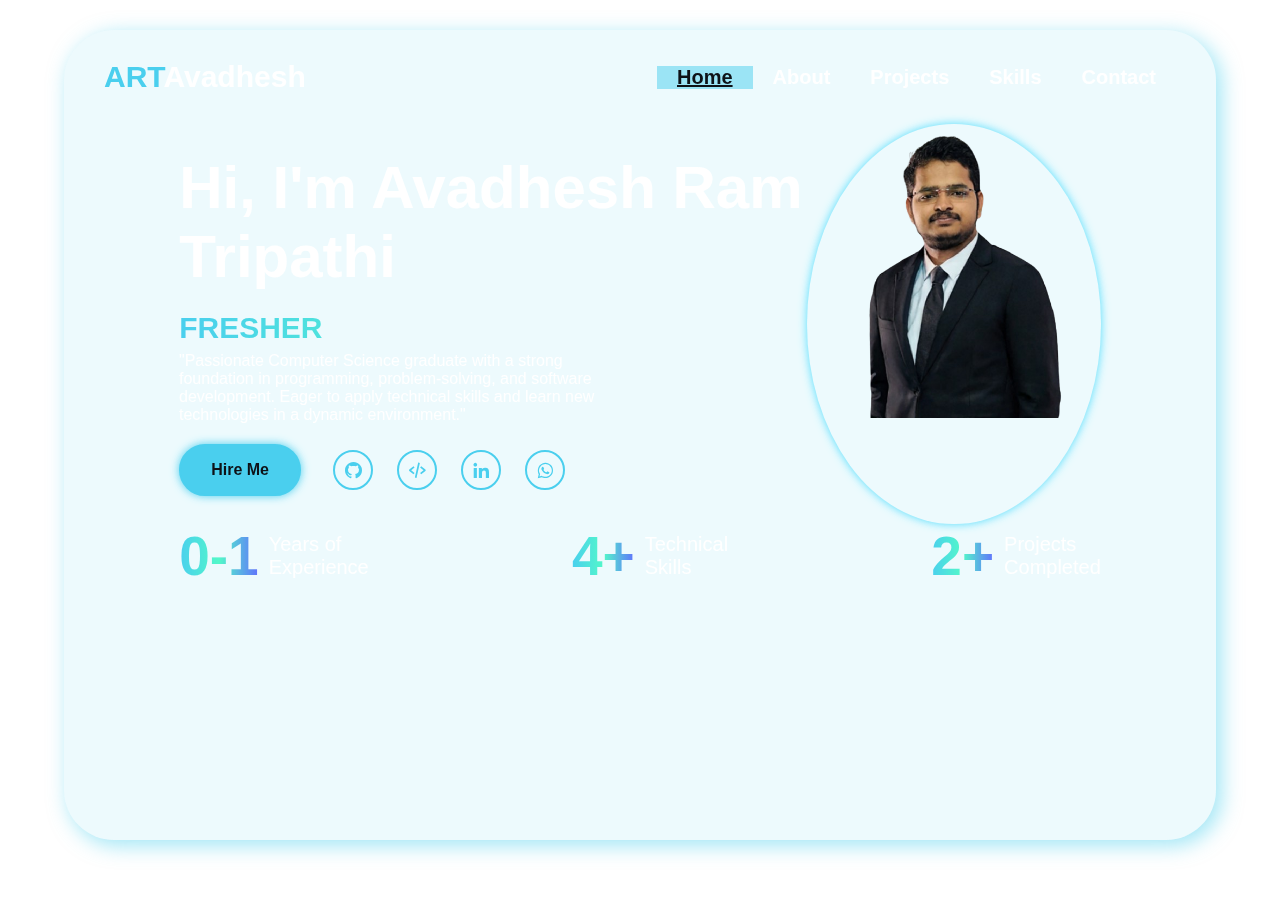
==== commit 44089964: "Update index.html" ====
--- a/index.html
+++ b/index.html
@@ -1,78 +1,79 @@
 <!DOCTYPE html>
 <html lang="en">
 <head>
-    <meta charset="UTF-8">
-    <meta name="viewport" content="width=device-width, initial-scale=1.0">
-    <title>Avadhesh Ram Tripathi</title>
-    <link rel="stylesheet" href="https://unpkg.com/aos@next/dist/aos.css" />
-    <link rel="stylesheet" href="style.css">
-    <link href='https://unpkg.com/boxicons@2.1.4/css/boxicons.min.css' rel='stylesheet'>
+  <meta charset="UTF-8">
+  <meta name="viewport" content="width=device-width, initial-scale=1.0">
+  <title>Avadhesh Ram Tripathi</title>
+  <link rel="stylesheet" href="https://unpkg.com/aos@next/dist/aos.css" />
+  <link rel="stylesheet" href="style.css">
+  <link href='https://unpkg.com/boxicons@2.1.4/css/boxicons.min.css' rel='stylesheet'>
 </head>
 <body>
-    <video autoplay loop muted plays-inline class="back-vid">
-        <source src="assets/galaxy.mp4" type="video/mp4">
-    </video>
-    <section class="main-section">
-        <nav>
-    <h1 data-aos="zoom-in" data-aos-duration="1000"><span style="color: #4acfee;">ART</span>Avadhesh</h1>
-    <div class="hamburger" id="hamburger">
-        <i class='bx bx-menu'></i>
-    </div>
-    <ul id="nav-links">
+  <video autoplay loop muted plays-inline class="back-vid">
+    <source src="assets/galaxy.mp4" type="video/mp4">
+  </video>
+  <section class="main-section">
+    <nav>
+      <h1 data-aos="zoom-in" data-aos-duration="1000"><span style="color: #4acfee;">ART</span>Avadhesh</h1>
+      <div class="hamburger" onclick="toggleMenu()">
+        <div class="bar"></div>
+        <div class="bar"></div>
+        <div class="bar"></div>
+      </div>
+      <ul class="nav-links">
         <li data-aos="fade-up" data-aos-duration="1000" data-aos-delay="100"><a class="active" href="index.html">Home</a></li>
+        <li data-aos="fade-up" data-aos-duration="1000" data-aos-delay="200"><a href="about.html">About</a></li>
         <li data-aos="fade-up" data-aos-duration="1000" data-aos-delay="300"><a href="projects.html">Projects</a></li>
         <li data-aos="fade-up" data-aos-duration="1000" data-aos-delay="400"><a href="skills.html">Skills</a></li>
         <li data-aos="fade-up" data-aos-duration="1000" data-aos-delay="500"><a href="contact.html">Contact</a></li>
-    </ul>
-</nav>
+      </ul>
+    </nav>
 
+    <div class="hero">
+      <div class="hero-info">
+        <h1 data-aos="fade-right" data-aos-duration="1000" data-aos-delay="700">Hi, I'm Avadhesh Ram Tripathi</h1>
+        <h2 data-aos="fade-left" data-aos-duration="1000" data-aos-delay="900">Fresher</h2>
+        <p data-aos="flip-down" data-aos-duration="1000" data-aos-delay="1000">"Passionate Computer Science graduate with a strong foundation in programming, problem-solving, and software development. Eager to apply technical skills and learn new technologies in a dynamic environment."</p>
+        <div class="Buttons">
+          <button class="btn" data-aos="zoom-in-right" data-aos-duration="1000" data-aos-delay="1100" onclick="window.location.href='mailto:avadhesh02022002@gmail.com'">Hire Me</button> 
+          <ul class="ul-icons">
+            <li><a href="https://github.com/Avadhesh2002" data-aos="fade-up" data-aos-duration="1000" data-aos-delay="1200"><i class='bx bxl-github'></i></a></li>
+            <li><a href="https://leetcode.com/u/nPWskYute1/" data-aos="fade-up" data-aos-duration="1000" data-aos-delay="1300"><i class='bx bx-code-alt'></i> </a></li>
+            <li><a href="https://www.linkedin.com/in/avadhesh-ram-tripathi-948a3b293/" data-aos="fade-up" data-aos-duration="1000" data-aos-delay="1500"><i class='bx bxl-linkedin'></i></a></li>
+            <li><a href="https://wa.me/qr/FB3P3WPHQ5YEH1" data-aos="fade-up" data-aos-duration="1000" data-aos-delay="1400"><i class='bx bxl-whatsapp'></i></a></li>
+          </ul>
+        </div>
+      </div>
 
-        <div class="hero">
-            <div class="hero-info">
-                <h1 data-aos="fade-right" data-aos-duration="1000" data-aos-delay="700">Hi, I'm Avadhesh Ram Tripathi</h1>
-                <h2 data-aos="fade-left" data-aos-duration="1000" data-aos-delay="900">Fresher</h2>
-                <p data-aos="flip-down" data-aos-duration="1000" data-aos-delay="1000">"Passionate Computer Science graduate with a strong foundation in programming, problem-solving, and software development. Eager to apply technical skills and learn new technologies in a dynamic environment."</p>
-                <div class="Buttons">
-                    <button class="btn" data-aos="zoom-in-right" data-aos-duration="1000" data-aos-delay="1100" onclick="window.location.href='mailto:avadhesh02022002@gmail.com'">Hire Me</button> 
-                    <ul class="ul-icons">
-                        <li><a href="https://github.com/Avadhesh2002" data-aos="fade-up" data-aos-duration="1000" data-aos-delay="1200"><i class='bx bxl-github'></i></a></li>
-                        <li><a href="https://leetcode.com/u/nPWskYute1/" data-aos="fade-up" data-aos-duration="1000" data-aos-delay="1300"><i class='bx bx-code-alt'></i></a></li>
-                        <li><a href="https://www.linkedin.com/in/avadhesh-ram-tripathi-948a3b293/" data-aos="fade-up" data-aos-duration="1000" data-aos-delay="1500"><i class='bx bxl-linkedin'></i></a></li>
-                        <li><a href="https://wa.me/qr/FB3P3WPHQ5YEH1" data-aos="fade-up" data-aos-duration="1000" data-aos-delay="1400"><i class='bx bxl-whatsapp'></i></a></li>
-                    </ul>
-                </div>
-            </div>
+      <div class="hero-img" data-aos="zoom-in-left" data-aos-duration="2500">
+        <img src="assets/avadhesh image.png" alt="person-img">
+      </div>
+    </div>
 
-            <div class="hero-img" data-aos="zoom-in-left" data-aos-duration="2500">
-                <img src="assets/avadhesh image.png" alt="person-img">
-            </div>
-        </div>
+    <div class="info-sec">
+      <div class="info-card" data-aos="fade-in" data-aos-duration="1000" data-aos-delay="1600">
+        <h1>0-1</h1>
+        <p>Years of <br> Experience</p>
+      </div>
+      <div class="info-card" data-aos="fade-in" data-aos-duration="1000" data-aos-delay="1700">
+        <h1>4+</h1>
+        <p>Technical <br> Skills</p>
+      </div>
+      <div class="info-card" data-aos="fade-in" data-aos-duration="1000" data-aos-delay="1800">
+        <h1>2+</h1>
+        <p>Projects <br> Completed</p>
+      </div>
+    </div>
+  </section>
+  <script src="https://unpkg.com/aos@next/dist/aos.js"></script>
+  <script>
+    AOS.init();
 
-        <div class="info-sec">
-            <div class="info-card" data-aos="fade-in" data-aos-duration="1000" data-aos-delay="1600">
-                <h1>0-1</h1>
-                <p>Years of <br> Experience</p>
-            </div>
-            <div class="info-card" data-aos="fade-in" data-aos-duration="1000" data-aos-delay="1700">
-                <h1>4+</h1>
-                <p>Technical <br> Skills</p>
-            </div>
-            <div class="info-card" data-aos="fade-in" data-aos-duration="1000" data-aos-delay="1800">
-                <h1>2+</h1>
-                <p>Projects <br> Completed</p>
-            </div>
-        </div>
-    </section>
-    <script src="https://unpkg.com/aos@next/dist/aos.js"></script>
-    <script>
-        AOS.init();
-
-        const hamburger = document.getElementById('hamburger');
-        const navLinks = document.getElementById('nav-links');
-
-        hamburger.addEventListener('click', () => {
-            navLinks.classList.toggle('active');
-        });
-    </script>
+    // Hamburger Menu Toggle
+    function toggleMenu() {
+      const navLinks = document.querySelector('.nav-links');
+      navLinks.classList.toggle('active');
+    }
+  </script>
 </body>
 </html>
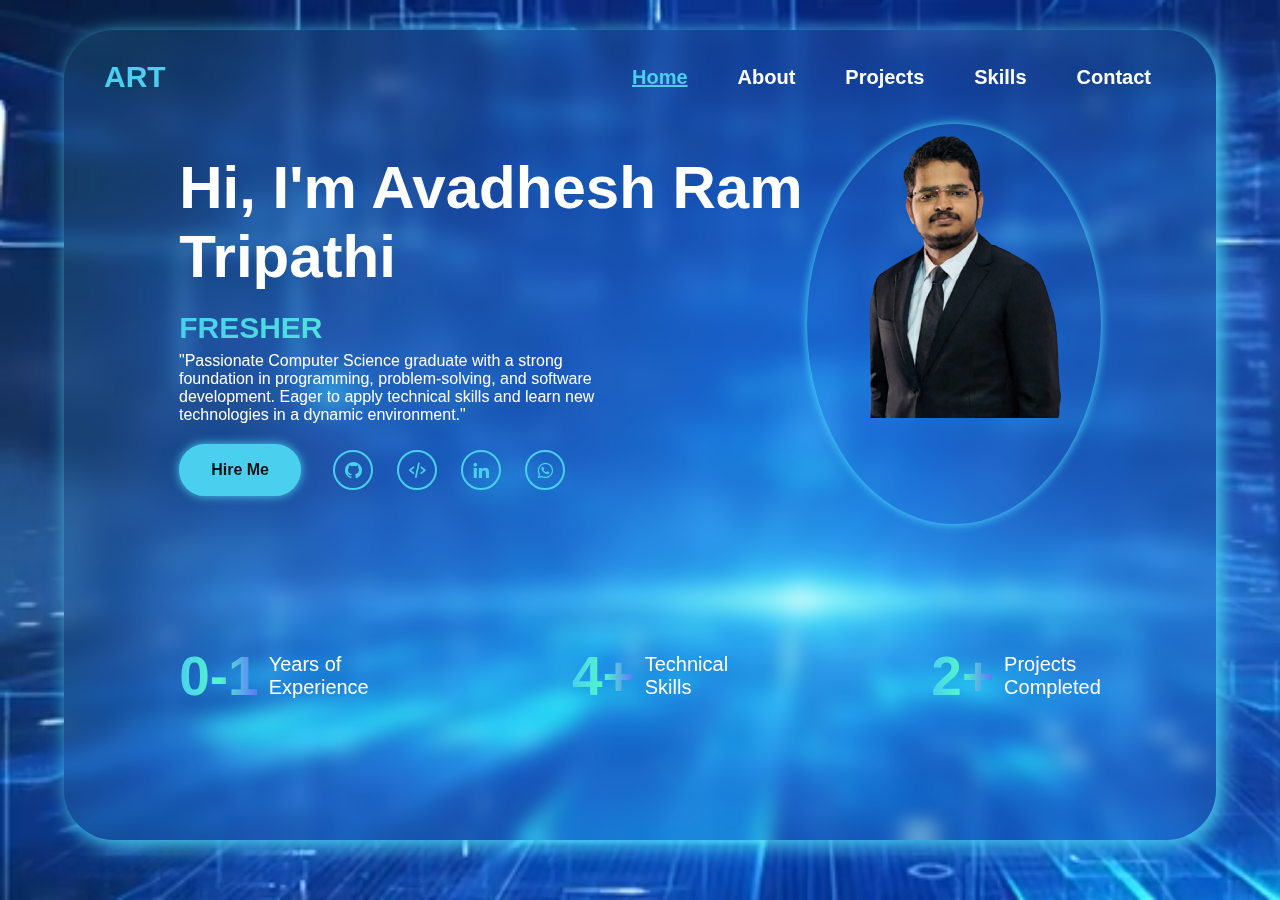
==== commit 9c290bbd: "Update index.html" ====
--- a/index.html
+++ b/index.html
@@ -10,11 +10,11 @@
 </head>
 <body>
   <video autoplay loop muted plays-inline class="back-vid">
-    <source src="assets/galaxy.mp4" type="video/mp4">
+    <source src="assets\backgroundvideo5.mp4" type="video/mp4">
   </video>
   <section class="main-section">
     <nav>
-      <h1 data-aos="zoom-in" data-aos-duration="1000"><span style="color: #4acfee;">ART</span>Avadhesh</h1>
+      <h1 data-aos="zoom-in" data-aos-duration="1000"><span style="color: #4acfee;">ART</span></h1>
       <div class="hamburger" onclick="toggleMenu()">
         <div class="bar"></div>
         <div class="bar"></div>
--- a/style.css
+++ b/style.css
@@ -1,558 +1,772 @@
-/* General Reset and Body Styles */
-* {
-    margin: 0;
-    padding: 0;
-    box-sizing: border-box;
-    font-family: Arial, Helvetica, sans-serif;
+/* About Section */
+.about-container {
+  display: flex;
+  align-items: center;
+  gap: 40px;
+  padding: 0 10%;
+  margin-top: 50px;
+  margin-bottom: 50px;
+}
+
+.about-content {
+  flex: 1;
+}
+
+.about-content h1 {
+  font-size: 40px;
+  color: #4acfee;
+  margin-bottom: 20px;
+}
+
+.about-content p {
+  font-size: 16px;
+  color: white;
+  line-height: 1.6;
+  margin-bottom: 20px;
+}
+
+.about-image {
+  flex: 1;
+  display: flex;
+  justify-content: center;
+}
+
+.about-image img {
+  width: 300px;
+  height: 300px;
+  border-radius: 50%;
+  border: 5px solid #4acfee;
+  box-shadow: 0 0 20px rgba(74, 207, 238, 0.8);
+  transition: transform 0.3s, box-shadow 0.3s;
+}
+
+.about-image img:hover {
+  transform: scale(1.05);
+  box-shadow: 0 0 30px rgba(74, 207, 238, 1);
+}
+
+/* Hamburger Menu Button */
+.hamburger {
+  display: none; /* Hidden by default */
+  flex-direction: column;
+  cursor: pointer;
+  gap: 5px;
+  z-index: 1000;
+}
+
+.hamburger .line {
+  width: 30px;
+  height: 3px;
+  background-color: white;
+  transition: all 0.3s ease;
+}
+
+/* Mobile Navigation Menu */
+.mobile-nav {
+  display: none; /* Hidden by default */
+  flex-direction: column;
+  background-color: #4ad0ee1b;
+  backdrop-filter: blur(10px);
+  border-radius: 20px;
+  padding: 20px;
+  box-shadow: 0 0 10px rgba(74, 207, 238, 0.5);
+  position: absolute;
+  top: 80px;
+  right: 20px;
+  z-index: 999;
+}
+
+.mobile-nav a {
+  color: white;
+  text-decoration: none;
+  font-size: 18px;
+  font-weight: bold;
+  padding: 10px 0;
+  transition: color 0.3s ease;
+}
+
+.mobile-nav a:hover {
+  color: #4acfee;
+}
+
+/* Active state for hamburger menu */
+.hamburger.active .line:nth-child(1) {
+  transform: rotate(45deg) translate(5px, 5px);
+}
+
+.hamburger.active .line:nth-child(2) {
+  opacity: 0;
+}
+
+.hamburger.active .line:nth-child(3) {
+  transform: rotate(-45deg) translate(5px, -5px);
+}
+
+/* Adjustments for smaller screens */
+@media (max-width: 980px) {
+  .about-container {
+    flex-direction: column;
+    text-align: center;
+  }
+
+  .about-image img {
+    width: 250px;
+    height: 250px;
+  }
+
+  /* Show hamburger menu button on smaller screens */
+  .hamburger {
+    display: flex;
+  }
+
+  /* Show mobile navigation when active */
+  .mobile-nav.active {
+    display: flex;
+  }
+}
+
+@media (max-width: 440px) {
+  .about-content h1 {
+    font-size: 32px;
+  }
+
+  .about-content p {
+    font-size: 14px;
+  }
+
+  .about-image img {
+    width: 200px;
+    height: 200px;
+  }
+
+  /* Adjust mobile nav position for very small screens */
+  .mobile-nav {
+    top: 70px;
+    right: 10px;
+  }
+}* {
+  margin: 0;
+  padding: 0;
+  box-sizing: border-box;
+  font-family: Arial, Helvetica, sans-serif;
 }
 
 body {
-    position: relative;
-    width: 100%;
-    min-height: 100vh; /* Use min-height instead of fixed height */
-    overflow: auto; /* Allow scrolling */
-    display: flex;
-    padding: 30px 0;
-    justify-content: center;
-    align-items: flex-start; /* Align items to the top */
-}
-
-/* Background Video */
+  position: relative;
+  width: 100%;
+  min-height: 100vh;
+  overflow: auto;
+  display: flex;
+  padding: 30px 0;
+  justify-content: center;
+  align-items: flex-start;
+}
+
 .back-vid {
-    position: absolute;
-    left: 0;
-    top: 0;
-    z-index: -1;
-    width: 100%;
-    height: auto;
-}
-
-/* Main Section */
+  position: absolute;
+  left: 0;
+  top: 0;
+  z-index: -1;
+}
+
+@media (max-aspect-ratio: 16/9) {
+  .back-vid {
+      width: auto;
+      height: 100%;
+  }
+}
+
+@media (min-aspect-ratio: 16/9) {
+  .back-vid {
+      width: 100%;
+      height: auto;
+  }
+}
+
 .main-section {
-    width: 90%;
-    min-height: 90vh; /* Use min-height instead of fixed height */
-    background-color: rgba(74, 208, 238, 0.1); /* Use rgba for transparency */
-    backdrop-filter: blur(10px);
-    border-radius: 50px;
-    box-shadow: 5px 5px 20px 1px rgba(74, 207, 238, 0.5); /* Slightly softer shadow */
-    padding-bottom: 50px; /* Add padding at the bottom */
-}
-
-/* Navigation Styles */
+  width: 90%;
+  min-height: 90vh;
+  background-color: #4ad0ee1b;
+  backdrop-filter: blur(10px);
+  border-radius: 50px;
+  box-shadow: 5px 5px 20px 1px #4acfee;
+  padding-bottom: 50px;
+}
+
 nav {
-    display: flex;
-    justify-content: space-between;
-    align-items: center;
-    padding: 30px 40px;
+  display: flex;
+  justify-content: space-between;
+  align-items: center;
+  padding: 30px 40px;
 }
 
 nav h1 {
-    color: white;
-    font-size: 30px;
-    font-weight: 900;
+  color: white;
+  font-size: 30px;
+  font-weight: 900;
 }
 
 nav ul {
-    list-style: none;
-    display: flex;
+  list-style: none;
+  display: flex;
 }
 
 nav a {
-    color: white;
-    text-decoration: none;
-    font-size: 20px;
-    font-weight: bold;
-    transition: color 0.2s, text-decoration 0.2s;
-    padding: 0 25px;
+  color: white;
+  text-decoration: none;
+  font-size: 20px;
+  font-weight: bold;
+  transition: 0.2s;
+  padding: 0px 25px;
 }
 
 nav a:hover,
 .active {
-    color: #4acfee;
-    text-decoration: underline;
-}
-
-/* Hamburger Menu Styles */
+  color: #4acfee;
+  text-decoration: underline;
+}
+
+/* Hamburger Menu */
 .hamburger {
-    display: none; /* Hidden by default */
-    font-size: 30px;
-    cursor: pointer;
-    color: white; /* Change color to match the theme */
-    transition: transform 0.3s; /* Smooth transition for hover effect */
-}
-
-.hamburger:hover {
-    transform: scale(1.1); /* Slightly enlarge on hover */
-}
-
-/* Navigation Links */
-nav ul {
-    list-style: none;
-    display: flex;
-    transition: max-height 0.3s ease; /* Smooth transition for dropdown */
-    overflow: hidden; /* Hide overflow for animation */
-    max-height: 60px; /* Set max height for normal state */
-}
-
-#nav-links.active {
-    max-height: 300px; /* Set max height for expanded state */
-}
-
-nav a {
-    color: white;
-    text-decoration: none;
-    font-size: 20px;
-    font-weight: bold;
-    transition: color 0.3s, transform 0.3s; /* Smooth transition for hover effect */
-    padding: 15px 20px; /* Increased padding for better click area */
-    border-radius: 5px; /* Rounded corners for links */
-}
-
-nav a:hover,
-.active {
-    background-color: rgba(74, 207, 238, 0.5); /* Add background on hover */
-    color: #0e1217; /* Change text color on hover */
-    transform: scale(1.05); /* Slightly enlarge on hover */
-}
-
-/* Responsive Styles */
-@media (max-width: 500px) {
-    #nav-links {
-        display: none; /* Hide menu links by default */
-        flex-direction: column; /* Stack links vertically */
-        position: absolute; /* Positioning for dropdown */
-        top: 100%; /* Position below the navbar */
-        left: 0;
-        background-color: rgba(74, 207, 238, 0.9); /* Background color */
-        width: 100%; /* Full width */
-        z-index: 10; /* Ensure it appears above other content */
-        max-height: 0; /* Collapse by default */
-        overflow: hidden; /* Hide overflow for animation */
-        transition: max-height 0.3s ease; /* Smooth transition for dropdown */
-    }
-
-    #nav-links.active {
-        display: flex; /* Show menu links when active */
-        max-height: 300px; /* Set max height for expanded state */
-    }
-
-    #nav-links li {
-        padding: 10px 20px; /* Add padding to links for touch targets */
-        width: 100%; /* Full width for links */
-    }
-}
-
-
-/* Hero Section */
+  display: none;
+  flex-direction: column;
+  cursor: pointer;
+}
+
+.hamburger .line {
+  width: 25px;
+  height: 3px;
+  background-color: white;
+  margin: 4px 0;
+  transition: all 0.3s ease;
+}
+
+/* Mobile Navigation */
+.mobile-nav {
+  display: none;
+  flex-direction: column;
+  background-color: #4ad0ee1b;
+  backdrop-filter: blur(10px);
+  border-radius: 20px;
+  padding: 20px;
+  box-shadow: 0 0 10px rgba(74, 207, 238, 0.5);
+  position: absolute;
+  top: 100px;
+  right: 40px;
+  z-index: 1000;
+}
+
+.mobile-nav a {
+  color: white;
+  text-decoration: none;
+  font-size: 20px;
+  font-weight: bold;
+  padding: 10px 0;
+  transition: 0.2s;
+}
+
+.mobile-nav a:hover {
+  color: #4acfee;
+  text-decoration: underline;
+}
+
+/* Adjustments for smaller screens */
+@media (max-width: 980px) {
+  .hamburger {
+      display: flex;
+  }
+
+  nav ul {
+      display: none;
+  }
+
+  .mobile-nav.active {
+      display: flex;
+  }
+}
+
 .hero {
-    display: flex;
-    align-items: center;
-    height: auto; /* Allow height to adjust */
-    padding: 0 10%;
-    color: white;
-    justify-content: space-between;
+  display: flex;
+  align-items: center;
+  height: auto;
+  padding: 0 10%;
+  color: white;
+  justify-content: space-between;
 }
 
 .hero h1 {
-    font-size: 60px;
+  font-size: 60px;
 }
 
 .hero h2 {
-    margin-top: 20px;
-    font-size: 30px;
-    text-transform: uppercase;
-    background: linear-gradient(to right, #4acfee, #53f8c9, #6070fd, #5bbdff, #4acfee);
-    background-size: 200%;
-    background-clip: text;
-    -webkit-background-clip: text;
-    -webkit-text-fill-color: transparent;
-    animation: animate-gradient 2.5s linear infinite;
+  margin-top: 20px;
+  font-size: 30px;
+  text-transform: uppercase;
+  background: linear-gradient(to right, #4acfee, #53f8c9, #6070fd, #5bbdff, #4acfee);
+  background-size: 200%;
+  background-clip: text;
+  -webkit-background-clip: text;
+  -webkit-text-fill-color: transparent;
+  animation: animate-gradient 2.5s linear infinite;
 }
 
 .hero p {
-    max-width: 450px;
-    margin-top: 7px;
-    margin-bottom: 20px;
-}
-
-/* Gradient Animation */
+  max-width: 450px;
+  margin-top: 7px;
+  margin-bottom: 20px;
+}
+
 @keyframes animate-gradient {
-    to {
-        background-position: 200%;
-    }
-}
-
-/* Button Styles */
+  to {
+      background-position: 200%;
+  }
+}
+
 .Buttons {
-    display: flex;
+  display: flex;
 }
 
 .btn {
-    display: inline-block;
-    padding: 15px 30px;
-    background-color: #4acfee;
-    border: 2px solid #4acfee;
-    border-radius: 40px;
-    box-shadow: 0 0 10px #4acfee;
-    font-size: 16px;
-    font-weight: 900;
-    color: #0e1217;
-    cursor: pointer;
-    margin-right: 15px;
-    transition: background-color 0.3s, color 0.3s, box-shadow 0.3s;
+  display: inline-block;
+  padding: 15px 30px;
+  background-color: #4acfee;
+  border: 2px solid #4acfee;
+  border-radius: 40px;
+  box-shadow: 0 0 10px #4acfee;
+  font-size: 16px;
+  font-weight: 900;
+  color: #0e1217;
+  cursor: pointer;
+  margin-right: 15px;
+  transition: 0.3s;
+  text-wrap: nowrap;
 }
 
 .btn:hover {
-    background-color: transparent;
-    box-shadow: none;
-    color: #4acfee;
-}
-
-/* Icon List Styles */
+  background-color: transparent;
+  box-shadow: none;
+  color: #4acfee;
+}
+
 .ul-icons {
-    display: flex;
-    align-items: center;
+  display: flex;
+  align-items: center;
 }
 
 .ul-icons li {
-    list-style: none;
-    margin-left: 10px;
+  list-style: none;
+  margin-left: 10px;
 }
 
 .ul-icons a {
-    display: inline-flex;
-    padding: 8px;
-    border: 2px solid #4acfee;
-    border-radius: 50%;
-    font-size: 20px;
-    color: #4acfee;
-    text-decoration: none;
-    margin: 0 7px;
-    transition: background 0.3s, color 0.3s, box-shadow 0.3s;
+  display: inline-flex;
+  padding: 8px;
+  border: 2px solid #4acfee;
+  border-radius: 50%;
+  font-size: 20px;
+  color: #4acfee;
+  text-decoration: none;
+  margin: 0 7px;
+  transition: 0.3s;
 }
 
 .ul-icons a:hover {
-    background: #4acfee;
-    color: #0e1217;
-    box-shadow: 0 0 10px #4acfee;
-}
-
-/* Hero Image Styles */
+  background: #4acfee;
+  color: #0e1217;
+  box-shadow: 0 0 10px #4acfee;
+}
+
 .hero-img {
-    width: 400px;
-    height: 400px;
-    position: relative;
-    border-radius: 50%;
-    display: flex;
-    justify-content: center;
-    overflow: hidden;
-    box-shadow: 0 0 10px #4eddfd;
-    transition: box-shadow 0.5s;
+  width: 400px;
+  height: 400px;
+  background-color: none;
+  position: relative;
+  border-radius: 50%;
+  display: flex;
+  justify-content: center;
+  overflow: hidden;
+  box-shadow: 0 0 10px #4eddfd;
+  transition: 0.5s;
 }
 
 .hero-img:hover {
-    box-shadow: 0 0 25px #4acfee;
+  box-shadow: 0 0 25px #4acfee;
 }
 
 .hero-img img {
-    position: absolute;
-    width: 85%;
-    mix-blend-mode: lighten;
-}
-
-/* Info Section */
+  position: absolute;
+  width: 85%;
+  mix-blend-mode: lighten;
+}
+
 .info-sec {
-    display: flex;
-    width: 100%;
-    gap: 20px;
-    padding: 0 10%;
-    flex-wrap: wrap;
-    justify-content: space-between;
+  display: flex;
+  width: 100%;
+  gap: 20px;
+  padding: 0 10%;
+  flex-wrap: wrap;
+  justify-content: space-between;
 }
 
 .info-card {
-    display: flex;
-    width: 100%;
-    align-items: center;
-    max-width: fit-content;
+  display: flex;
+  width: 100%;
+  align-items: center;
+  max-width: fit-content;
 }
 
 .info-sec h1 {
-    font-size: 55px;
-    text-transform: uppercase;
-    background: linear-gradient(to right, #4acfee, #53f8c9, #6070fd, #5bbdff, #4acfee);
-    background-size: 200%;
-    background-clip: text;
-    -webkit-background-clip: text;
-    -webkit-text-fill-color: transparent;
-    animation: animate-gradient 2.5s linear infinite;
-    margin-right: 10px;
+  font-size: 55px;
+  text-transform: uppercase;
+  background: linear-gradient(to right, #4acfee, #53f8c9, #6070fd, #5bbdff, #4acfee);
+  background-size: 200%;
+  background-clip: text;
+  -webkit-background-clip: text;
+  -webkit-text-fill-color: transparent;
+  animation: animate-gradient 2.5s linear infinite;
+  margin-right: 10px;
 }
 
 .info-sec p {
-    color: white;
-    font-size: 20px;
+  color: white;
+  font-size: 20px;
+}
+
+@media (min-width: 1220px) {
+  body {
+      width: 100%;
+      min-height: 100vh;
+      overflow: auto;
+  }
+
+  .info-sec {
+      margin-top: 120px;
+  }
+}
+
+@media (max-width: 980px) {
+  body {
+      height: fit-content;
+      overflow: auto;
+  }
+
+  .Buttons {
+      display: flex;
+      flex-direction: column;
+      gap: 20px;
+  }
+
+  .hero {
+      display: flex;
+      flex-direction: column;
+  }
+
+  .hero-img {
+      width: 400px;
+      height: 400px;
+      margin: 20px 0;
+  }
+}
+
+@media (max-width: 440px) {
+  .hero-img {
+      width: 350px;
+  }
+
+  .hero h1 {
+      font-size: 40px;
+  }
 }
 
 /* Projects Section */
 .projects-container {
-    display: flex;
-    flex-direction: column;
-    gap: 30px;
-    padding: 0 10%;
-    margin-top: 30px; /* Adjusted margin */
-    margin-bottom: 50px; /* Added margin at the bottom */
+  display: flex;
+  flex-direction: column;
+  gap: 30px;
+  padding: 0 10%;
+  margin-top: 30px;
+  margin-bottom: 50px;
 }
 
 .project-card {
-    background-color: rgba(74, 208, 238, 0.1);
-    backdrop-filter: blur(10px);
-    border-radius: 20px;
-    padding: 20px;
-    box-shadow: 0 0 10px rgba(74, 207, 238, 0.5);
-    transition: transform 0.3s, box-shadow 0.3s;
+  background-color: #4ad0ee1b;
+  backdrop-filter: blur(10px);
+  border-radius: 20px;
+  padding: 20px;
+  box-shadow: 0 0 10px rgba(74, 207, 238, 0.5);
+  transition: transform 0.3s, box-shadow 0.3s;
 }
 
 .project-card:hover {
-    transform: translateY(-10px);
-    box-shadow: 0 0 20px rgba(74, 207, 238, 0.8);
+  transform: translateY(-10px);
+  box-shadow: 0 0 20px rgba(74, 207, 238, 0.8);
 }
 
 .project-card h2 {
-    font-size: 24px;
-    color: #4acfee;
-    margin-bottom: 10px;
+  font-size: 24px;
+  color: #4acfee;
+  margin-bottom: 10px;
 }
 
 .project-card p {
-    font-size: 16px;
-    color: white;
-    margin-bottom: 10px;
+  font-size: 16px;
+  color: white;
+  margin-bottom: 10px;
 }
 
 .project-link {
-    display: inline-block;
-    padding: 10px 20px;
-    background-color: #4acfee;
-    border-radius: 5px;
-    color: #0e1217;
-    text-decoration: none;
-    font-weight: bold;
-    transition: background-color 0.3s;
+  display: inline-block;
+  padding: 10px 20px;
+  background-color: #4acfee;
+  border-radius: 5px;
+  color: #0e1217;
+  text-decoration: none;
+  font-weight: bold;
+  transition: background-color 0.3s;
 }
 
 .project-link:hover {
-    background-color: #53f8c9;
+  background-color: #53f8c9;
+}
+
+/* Adjustments for smaller screens */
+@media (max-width: 980px) {
+  .projects-container {
+      padding: 0 5%;
+  }
+
+  .project-card {
+      padding: 15px;
+  }
+
+  .project-card h2 {
+      font-size: 20px;
+  }
+
+  .project-card p {
+      font-size: 14px;
+  }
+}
+
+@media (max-width: 440px) {
+  .projects-container {
+      padding: 0 10px;
+  }
+
+  .project-card {
+      padding: 10px;
+  }
+
+  .project-card h2 {
+      font-size: 18px;
+  }
+
+  .project-card p {
+      font-size: 12px;
+  }
 }
 
 /* Skills Section */
 .skills-container {
-    display: flex;
-    flex-wrap: wrap;
-    gap: 20px;
-    padding: 0 10%;
-    margin-top: 30px;
-    margin-bottom: 50px;
+  display: flex;
+  flex-wrap: wrap;
+  gap: 20px;
+  padding: 0 10%;
+  margin-top: 30px;
+  margin-bottom: 50px;
 }
 
 .skill-card {
-    background-color: rgba(74, 208, 238, 0.1);
-    backdrop-filter: blur(10px);
-    border-radius: 20px;
-    padding: 20px;
-    box-shadow: 0 0 10px rgba(74, 207, 238, 0.5);
-    transition: transform 0.3s, box-shadow 0.3s;
-    flex: 1 1 calc(33.333% - 40px); /* 3 cards per row */
-    max-width: calc(33.333% - 40px); /* 3 cards per row */
+  background-color: #4ad0ee1b;
+  backdrop-filter: blur(10px);
+  border-radius: 20px;
+  padding: 20px;
+  box-shadow: 0 0 10px rgba(74, 207, 238, 0.5);
+  transition: transform 0.3s, box-shadow 0.3s;
+  flex: 1 1 calc(33.333% - 40px);
+  max-width: calc(33.333% - 40px);
 }
 
 .skill-card:hover {
-    transform: translateY(-10px);
-    box-shadow: 0 0 20px rgba(74, 207, 238, 0.8);
+  transform: translateY(-10px);
+  box-shadow: 0 0 20px rgba(74, 207, 238, 0.8);
 }
 
 .skill-card h2 {
-    font-size: 24px;
-    color: #4acfee;
-    margin-bottom: 10px;
+  font-size: 24px;
+  color: #4acfee;
+  margin-bottom: 10px;
 }
 
 .skill-card p {
-    font-size: 16px;
-    color: white;
-    margin-bottom: 10px;
+  font-size: 16px;
+  color: white;
+  margin-bottom: 10px;
+}
+
+/* Adjustments for smaller screens */
+@media (max-width: 980px) {
+  .skill-card {
+      flex: 1 1 calc(50% - 20px);
+      max-width: calc(50% - 20px);
+  }
+}
+
+@media (max-width: 440px) {
+  .skill-card {
+      flex: 1 1 100%;
+      max-width: 100%;
+  }
 }
 
 /* Contact Section */
 .contact-container {
-    display: flex;
-    flex-wrap: wrap;
-    gap: 40px;
-    padding: 0 10%;
-    margin-top: 30px;
-    margin-bottom: 50px;
+  display: flex;
+  flex-wrap: wrap;
+  gap: 40px;
+  padding: 0 10%;
+  margin-top: 30px;
+  margin-bottom: 50px;
 }
 
 .contact-form {
-    flex: 1 1 60%;
-    background-color: rgba(74, 208, 238, 0.1);
-    backdrop-filter: blur(10px);
-    border-radius: 20px;
-    padding: 20px;
-    box-shadow: 0 0 10px rgba(74, 207, 238, 0.5);
+  flex: 1 1 60%;
+  background-color: #4ad0ee1b;
+  backdrop-filter: blur(10px);
+  border-radius: 20px;
+  padding: 20px;
+  box-shadow: 0 0 10px rgba(74, 207, 238, 0.5);
 }
 
 .contact-form h2 {
-    font-size: 24px;
-    color: #4acfee;
-    margin-bottom: 20px;
+  font-size: 24px;
+  color: #4acfee;
+  margin-bottom: 20px;
 }
 
 .form-group {
-    margin-bottom: 20px;
+  margin-bottom: 20px;
 }
 
 .form-group label {
-    display: block;
-    font-size: 16px;
-    color: white;
-    margin-bottom: 5px;
+  display: block;
+  font-size: 16px;
+  color: white;
+  margin-bottom: 5px;
 }
 
 .form-group input,
 .form-group textarea {
-    width: 100%;
-    padding: 10px;
-    border: 1px solid #4acfee;
-    border-radius: 5px;
-    background-color: transparent;
-    color: white;
-    font-size: 16px;
+  width: 100%;
+  padding: 10px;
+  border: 1px solid #4acfee;
+  border-radius: 5px;
+  background-color: transparent;
+  color: white;
+  font-size: 16px;
 }
 
 .form-group textarea {
-    resize: vertical;
+  resize: vertical;
 }
 
 .contact-form .btn {
-    display: inline-block;
-    padding: 10px 20px;
-    background-color: #4acfee;
-    border: none;
-    border-radius: 5px;
-    color: #0e1217;
-    font-size: 16px;
-    font-weight: bold;
-    cursor: pointer;
-    transition: background-color 0.3s;
+  display: inline-block;
+  padding: 10px 20px;
+  background-color: #4acfee;
+  border: none;
+  border-radius: 5px;
+  color: #0e1217;
+  font-size: 16px;
+  font-weight: bold;
+  cursor: pointer;
+  transition: background-color 0.3s;
 }
 
 .contact-form .btn:hover {
-    background-color: #53f8c9;
+  background-color: #53f8c9;
 }
 
 /* Social Links Section */
 .social-links {
-    background-color: rgba(74, 208, 238, 0.1);
-    backdrop-filter: blur(10px);
-    border-radius: 20px;
-    padding: 20px;
-    box-shadow: 0 0 10px rgba(74, 207, 238, 0.5);
-    text-align: center;
+  background-color: #4ad0ee1b;
+  backdrop-filter: blur(10px);
+  border-radius: 20px;
+  padding: 20px;
+  box-shadow: 0 0 10px rgba(74, 207, 238, 0.5);
+  text-align: center;
 }
 
 .social-links h2 {
-    font-size: 24px;
-    color: #4acfee;
-    margin-bottom: 20px;
+  font-size: 24px;
+  color: #4acfee;
+  margin-bottom: 20px;
 }
 
 .social-links ul {
-    list-style: none;
-    display: flex;
-    justify-content: center;
-    gap: 20px;
-    flex-wrap: wrap;
+  list-style: none;
+  display: flex;
+  justify-content: center;
+  gap: 20px;
+  flex-wrap: wrap;
 }
 
 .social-links ul li {
-    margin: 0;
+  margin: 0;
 }
 
 .social-links ul li a {
-    display: flex;
-    align-items: center;
-    padding: 10px 20px;
-    background-color: rgba(74, 208, 238, 0.1);
-    border: 2px solid #4acfee;
-    border-radius: 50px;
-    color: white;
-    text-decoration: none;
-    font-size: 16px;
-    transition: all 0.3s ease;
+  display: flex;
+  align-items: center;
+  padding: 10px 20px;
+  background-color: #4ad0ee1b;
+  border: 2px solid #4acfee;
+  border-radius: 50px;
+  color: white;
+  text-decoration: none;
+  font-size: 16px;
+  transition: all 0.3s ease;
 }
 
 .social-links ul li a:hover {
-    background-color: #4acfee;
-    color: #0e1217;
-    box-shadow: 0 0 15px rgba(74, 207, 238, 0.8);
-    transform: translateY(-5px);
+  background-color: #4acfee;
+  color: #0e1217;
+  box-shadow: 0 0 15px rgba(74, 207, 238, 0.8);
+  transform: translateY(-5px);
 }
 
 .social-links ul li a i {
-    font-size: 24px;
-    margin-right: 10px;
+  font-size: 24px;
+  margin-right: 10px;
 }
 
 .social-links ul li a span {
-    font-weight: bold;
+  font-weight: bold;
 }
 
 /* Adjustments for smaller screens */
 @media (max-width: 980px) {
-    .projects-container {
-        padding: 0 5%; /* Reduced padding for smaller screens */
-    }
-
-    .project-card {
-        padding: 15px; /* Reduced padding for smaller screens */
-    }
-
-    .project-card h2 {
-        font-size: 20px; /* Smaller font size for smaller screens */
-    }
-
-    .project-card p {
-        font-size: 14px; /* Smaller font size for smaller screens */
-    }
+  .social-links ul {
+      flex-direction: column;
+      align-items: center;
+  }
+
+  .social-links ul li a {
+      width: 100%;
+      justify-content: center;
+  }
 }
 
 @media (max-width: 440px) {
-    .projects-container {
-        padding: 0 10px; /* Further reduced padding for very small screens */
-    }
-
-    .project-card {
-        padding: 10px; /* Further reduced padding for very small screens */
-    }
-
-    .project-card h2 {
-        font-size: 18px; /* Smaller font size for very small screens */
-    }
-
-    .project-card p {
-        font-size: 12px; /* Smaller font size for very small screens */
-    }
-
-    .social-links h2 {
-        font-size: 20px;
-    }
-
-    .social-links ul li a {
-        font-size: 14px;
-    }
-
-    .social-links ul li a i {
-        font-size: 20px;
-    }
-}
+  .social-links h2 {
+      font-size: 20px;
+  }
+
+  .social-links ul li a {
+      font-size: 14px;
+  }
+
+  .social-links ul li a i {
+      font-size: 20px;
+  }
+}
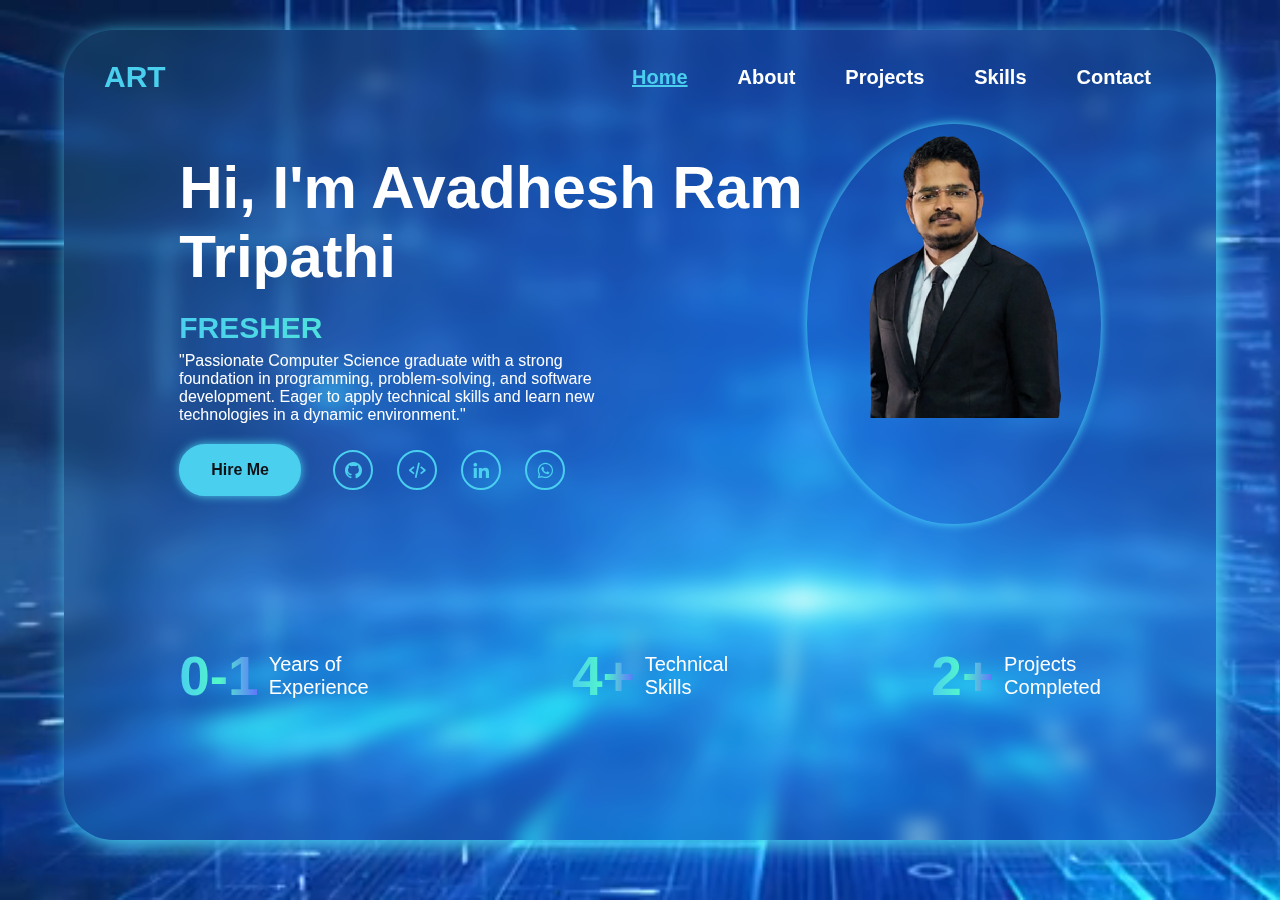
==== commit be217769: "Update index.html" ====
--- a/index.html
+++ b/index.html
@@ -10,7 +10,7 @@
 </head>
 <body>
   <video autoplay loop muted plays-inline class="back-vid">
-    <source src="assets\backgroundvideo5.mp4" type="video/mp4">
+    <source src="assets/backgroundvideo5.mp4" type="video/mp4">
   </video>
   <section class="main-section">
     <nav>
--- a/style.css
+++ b/style.css
@@ -1,150 +1,4 @@
-/* About Section */
-.about-container {
-  display: flex;
-  align-items: center;
-  gap: 40px;
-  padding: 0 10%;
-  margin-top: 50px;
-  margin-bottom: 50px;
-}
-
-.about-content {
-  flex: 1;
-}
-
-.about-content h1 {
-  font-size: 40px;
-  color: #4acfee;
-  margin-bottom: 20px;
-}
-
-.about-content p {
-  font-size: 16px;
-  color: white;
-  line-height: 1.6;
-  margin-bottom: 20px;
-}
-
-.about-image {
-  flex: 1;
-  display: flex;
-  justify-content: center;
-}
-
-.about-image img {
-  width: 300px;
-  height: 300px;
-  border-radius: 50%;
-  border: 5px solid #4acfee;
-  box-shadow: 0 0 20px rgba(74, 207, 238, 0.8);
-  transition: transform 0.3s, box-shadow 0.3s;
-}
-
-.about-image img:hover {
-  transform: scale(1.05);
-  box-shadow: 0 0 30px rgba(74, 207, 238, 1);
-}
-
-/* Hamburger Menu Button */
-.hamburger {
-  display: none; /* Hidden by default */
-  flex-direction: column;
-  cursor: pointer;
-  gap: 5px;
-  z-index: 1000;
-}
-
-.hamburger .line {
-  width: 30px;
-  height: 3px;
-  background-color: white;
-  transition: all 0.3s ease;
-}
-
-/* Mobile Navigation Menu */
-.mobile-nav {
-  display: none; /* Hidden by default */
-  flex-direction: column;
-  background-color: #4ad0ee1b;
-  backdrop-filter: blur(10px);
-  border-radius: 20px;
-  padding: 20px;
-  box-shadow: 0 0 10px rgba(74, 207, 238, 0.5);
-  position: absolute;
-  top: 80px;
-  right: 20px;
-  z-index: 999;
-}
-
-.mobile-nav a {
-  color: white;
-  text-decoration: none;
-  font-size: 18px;
-  font-weight: bold;
-  padding: 10px 0;
-  transition: color 0.3s ease;
-}
-
-.mobile-nav a:hover {
-  color: #4acfee;
-}
-
-/* Active state for hamburger menu */
-.hamburger.active .line:nth-child(1) {
-  transform: rotate(45deg) translate(5px, 5px);
-}
-
-.hamburger.active .line:nth-child(2) {
-  opacity: 0;
-}
-
-.hamburger.active .line:nth-child(3) {
-  transform: rotate(-45deg) translate(5px, -5px);
-}
-
-/* Adjustments for smaller screens */
-@media (max-width: 980px) {
-  .about-container {
-    flex-direction: column;
-    text-align: center;
-  }
-
-  .about-image img {
-    width: 250px;
-    height: 250px;
-  }
-
-  /* Show hamburger menu button on smaller screens */
-  .hamburger {
-    display: flex;
-  }
-
-  /* Show mobile navigation when active */
-  .mobile-nav.active {
-    display: flex;
-  }
-}
-
-@media (max-width: 440px) {
-  .about-content h1 {
-    font-size: 32px;
-  }
-
-  .about-content p {
-    font-size: 14px;
-  }
-
-  .about-image img {
-    width: 200px;
-    height: 200px;
-  }
-
-  /* Adjust mobile nav position for very small screens */
-  .mobile-nav {
-    top: 70px;
-    right: 10px;
-  }
-}* {
+* {
   margin: 0;
   padding: 0;
   box-sizing: border-box;
@@ -171,15 +25,15 @@
 
 @media (max-aspect-ratio: 16/9) {
   .back-vid {
-      width: auto;
-      height: 100%;
+    width: auto;
+    height: 100%;
   }
 }
 
 @media (min-aspect-ratio: 16/9) {
   .back-vid {
-      width: 100%;
-      height: auto;
+    width: 100%;
+    height: auto;
   }
 }
 
@@ -231,57 +85,39 @@
   display: none;
   flex-direction: column;
   cursor: pointer;
-}
-
-.hamburger .line {
+  gap: 5px;
+  z-index: 1000;
+}
+
+.hamburger .bar {
   width: 25px;
   height: 3px;
   background-color: white;
-  margin: 4px 0;
   transition: all 0.3s ease;
 }
 
 /* Mobile Navigation */
-.mobile-nav {
-  display: none;
-  flex-direction: column;
-  background-color: #4ad0ee1b;
-  backdrop-filter: blur(10px);
-  border-radius: 20px;
-  padding: 20px;
-  box-shadow: 0 0 10px rgba(74, 207, 238, 0.5);
-  position: absolute;
-  top: 100px;
-  right: 40px;
-  z-index: 1000;
-}
-
-.mobile-nav a {
-  color: white;
-  text-decoration: none;
-  font-size: 20px;
-  font-weight: bold;
-  padding: 10px 0;
-  transition: 0.2s;
-}
-
-.mobile-nav a:hover {
-  color: #4acfee;
-  text-decoration: underline;
-}
-
-/* Adjustments for smaller screens */
-@media (max-width: 980px) {
+@media (max-width: 768px) {
   .hamburger {
-      display: flex;
-  }
-
-  nav ul {
-      display: none;
-  }
-
-  .mobile-nav.active {
-      display: flex;
+    display: flex; /* Show hamburger menu on mobile */
+  }
+
+  .nav-links {
+    display: none; /* Hide nav links by default on mobile */
+    flex-direction: column;
+    background-color: #4ad0ee1b;
+    backdrop-filter: blur(10px);
+    border-radius: 20px;
+    padding: 20px;
+    box-shadow: 0 0 10px rgba(74, 207, 238, 0.5);
+    position: absolute;
+    top: 80px;
+    right: 20px;
+    z-index: 1000;
+  }
+
+  .nav-links.active {
+    display: flex; /* Show nav links when hamburger menu is active */
   }
 }
 
@@ -318,7 +154,7 @@
 
 @keyframes animate-gradient {
   to {
-      background-position: 200%;
+    background-position: 200%;
   }
 }
 
@@ -434,339 +270,46 @@
 
 @media (min-width: 1220px) {
   body {
-      width: 100%;
-      min-height: 100vh;
-      overflow: auto;
+    width: 100%;
+    min-height: 100vh;
+    overflow: auto;
   }
 
   .info-sec {
-      margin-top: 120px;
+    margin-top: 120px;
   }
 }
 
 @media (max-width: 980px) {
   body {
-      height: fit-content;
-      overflow: auto;
+    height: fit-content;
+    overflow: auto;
   }
 
   .Buttons {
-      display: flex;
-      flex-direction: column;
-      gap: 20px;
+    display: flex;
+    flex-direction: column;
+    gap: 20px;
   }
 
   .hero {
-      display: flex;
-      flex-direction: column;
+    display: flex;
+    flex-direction: column;
   }
 
   .hero-img {
-      width: 400px;
-      height: 400px;
-      margin: 20px 0;
+    width: 400px;
+    height: 400px;
+    margin: 20px 0;
   }
 }
 
 @media (max-width: 440px) {
   .hero-img {
-      width: 350px;
+    width: 350px;
   }
 
   .hero h1 {
-      font-size: 40px;
-  }
-}
-
-/* Projects Section */
-.projects-container {
-  display: flex;
-  flex-direction: column;
-  gap: 30px;
-  padding: 0 10%;
-  margin-top: 30px;
-  margin-bottom: 50px;
-}
-
-.project-card {
-  background-color: #4ad0ee1b;
-  backdrop-filter: blur(10px);
-  border-radius: 20px;
-  padding: 20px;
-  box-shadow: 0 0 10px rgba(74, 207, 238, 0.5);
-  transition: transform 0.3s, box-shadow 0.3s;
-}
-
-.project-card:hover {
-  transform: translateY(-10px);
-  box-shadow: 0 0 20px rgba(74, 207, 238, 0.8);
-}
-
-.project-card h2 {
-  font-size: 24px;
-  color: #4acfee;
-  margin-bottom: 10px;
-}
-
-.project-card p {
-  font-size: 16px;
-  color: white;
-  margin-bottom: 10px;
-}
-
-.project-link {
-  display: inline-block;
-  padding: 10px 20px;
-  background-color: #4acfee;
-  border-radius: 5px;
-  color: #0e1217;
-  text-decoration: none;
-  font-weight: bold;
-  transition: background-color 0.3s;
-}
-
-.project-link:hover {
-  background-color: #53f8c9;
-}
-
-/* Adjustments for smaller screens */
-@media (max-width: 980px) {
-  .projects-container {
-      padding: 0 5%;
-  }
-
-  .project-card {
-      padding: 15px;
-  }
-
-  .project-card h2 {
-      font-size: 20px;
-  }
-
-  .project-card p {
-      font-size: 14px;
-  }
-}
-
-@media (max-width: 440px) {
-  .projects-container {
-      padding: 0 10px;
-  }
-
-  .project-card {
-      padding: 10px;
-  }
-
-  .project-card h2 {
-      font-size: 18px;
-  }
-
-  .project-card p {
-      font-size: 12px;
-  }
-}
-
-/* Skills Section */
-.skills-container {
-  display: flex;
-  flex-wrap: wrap;
-  gap: 20px;
-  padding: 0 10%;
-  margin-top: 30px;
-  margin-bottom: 50px;
-}
-
-.skill-card {
-  background-color: #4ad0ee1b;
-  backdrop-filter: blur(10px);
-  border-radius: 20px;
-  padding: 20px;
-  box-shadow: 0 0 10px rgba(74, 207, 238, 0.5);
-  transition: transform 0.3s, box-shadow 0.3s;
-  flex: 1 1 calc(33.333% - 40px);
-  max-width: calc(33.333% - 40px);
-}
-
-.skill-card:hover {
-  transform: translateY(-10px);
-  box-shadow: 0 0 20px rgba(74, 207, 238, 0.8);
-}
-
-.skill-card h2 {
-  font-size: 24px;
-  color: #4acfee;
-  margin-bottom: 10px;
-}
-
-.skill-card p {
-  font-size: 16px;
-  color: white;
-  margin-bottom: 10px;
-}
-
-/* Adjustments for smaller screens */
-@media (max-width: 980px) {
-  .skill-card {
-      flex: 1 1 calc(50% - 20px);
-      max-width: calc(50% - 20px);
-  }
-}
-
-@media (max-width: 440px) {
-  .skill-card {
-      flex: 1 1 100%;
-      max-width: 100%;
-  }
-}
-
-/* Contact Section */
-.contact-container {
-  display: flex;
-  flex-wrap: wrap;
-  gap: 40px;
-  padding: 0 10%;
-  margin-top: 30px;
-  margin-bottom: 50px;
-}
-
-.contact-form {
-  flex: 1 1 60%;
-  background-color: #4ad0ee1b;
-  backdrop-filter: blur(10px);
-  border-radius: 20px;
-  padding: 20px;
-  box-shadow: 0 0 10px rgba(74, 207, 238, 0.5);
-}
-
-.contact-form h2 {
-  font-size: 24px;
-  color: #4acfee;
-  margin-bottom: 20px;
-}
-
-.form-group {
-  margin-bottom: 20px;
-}
-
-.form-group label {
-  display: block;
-  font-size: 16px;
-  color: white;
-  margin-bottom: 5px;
-}
-
-.form-group input,
-.form-group textarea {
-  width: 100%;
-  padding: 10px;
-  border: 1px solid #4acfee;
-  border-radius: 5px;
-  background-color: transparent;
-  color: white;
-  font-size: 16px;
-}
-
-.form-group textarea {
-  resize: vertical;
-}
-
-.contact-form .btn {
-  display: inline-block;
-  padding: 10px 20px;
-  background-color: #4acfee;
-  border: none;
-  border-radius: 5px;
-  color: #0e1217;
-  font-size: 16px;
-  font-weight: bold;
-  cursor: pointer;
-  transition: background-color 0.3s;
-}
-
-.contact-form .btn:hover {
-  background-color: #53f8c9;
-}
-
-/* Social Links Section */
-.social-links {
-  background-color: #4ad0ee1b;
-  backdrop-filter: blur(10px);
-  border-radius: 20px;
-  padding: 20px;
-  box-shadow: 0 0 10px rgba(74, 207, 238, 0.5);
-  text-align: center;
-}
-
-.social-links h2 {
-  font-size: 24px;
-  color: #4acfee;
-  margin-bottom: 20px;
-}
-
-.social-links ul {
-  list-style: none;
-  display: flex;
-  justify-content: center;
-  gap: 20px;
-  flex-wrap: wrap;
-}
-
-.social-links ul li {
-  margin: 0;
-}
-
-.social-links ul li a {
-  display: flex;
-  align-items: center;
-  padding: 10px 20px;
-  background-color: #4ad0ee1b;
-  border: 2px solid #4acfee;
-  border-radius: 50px;
-  color: white;
-  text-decoration: none;
-  font-size: 16px;
-  transition: all 0.3s ease;
-}
-
-.social-links ul li a:hover {
-  background-color: #4acfee;
-  color: #0e1217;
-  box-shadow: 0 0 15px rgba(74, 207, 238, 0.8);
-  transform: translateY(-5px);
-}
-
-.social-links ul li a i {
-  font-size: 24px;
-  margin-right: 10px;
-}
-
-.social-links ul li a span {
-  font-weight: bold;
-}
-
-/* Adjustments for smaller screens */
-@media (max-width: 980px) {
-  .social-links ul {
-      flex-direction: column;
-      align-items: center;
-  }
-
-  .social-links ul li a {
-      width: 100%;
-      justify-content: center;
-  }
-}
-
-@media (max-width: 440px) {
-  .social-links h2 {
-      font-size: 20px;
-  }
-
-  .social-links ul li a {
-      font-size: 14px;
-  }
-
-  .social-links ul li a i {
-      font-size: 20px;
-  }
-}
+    font-size: 40px;
+  }
+}
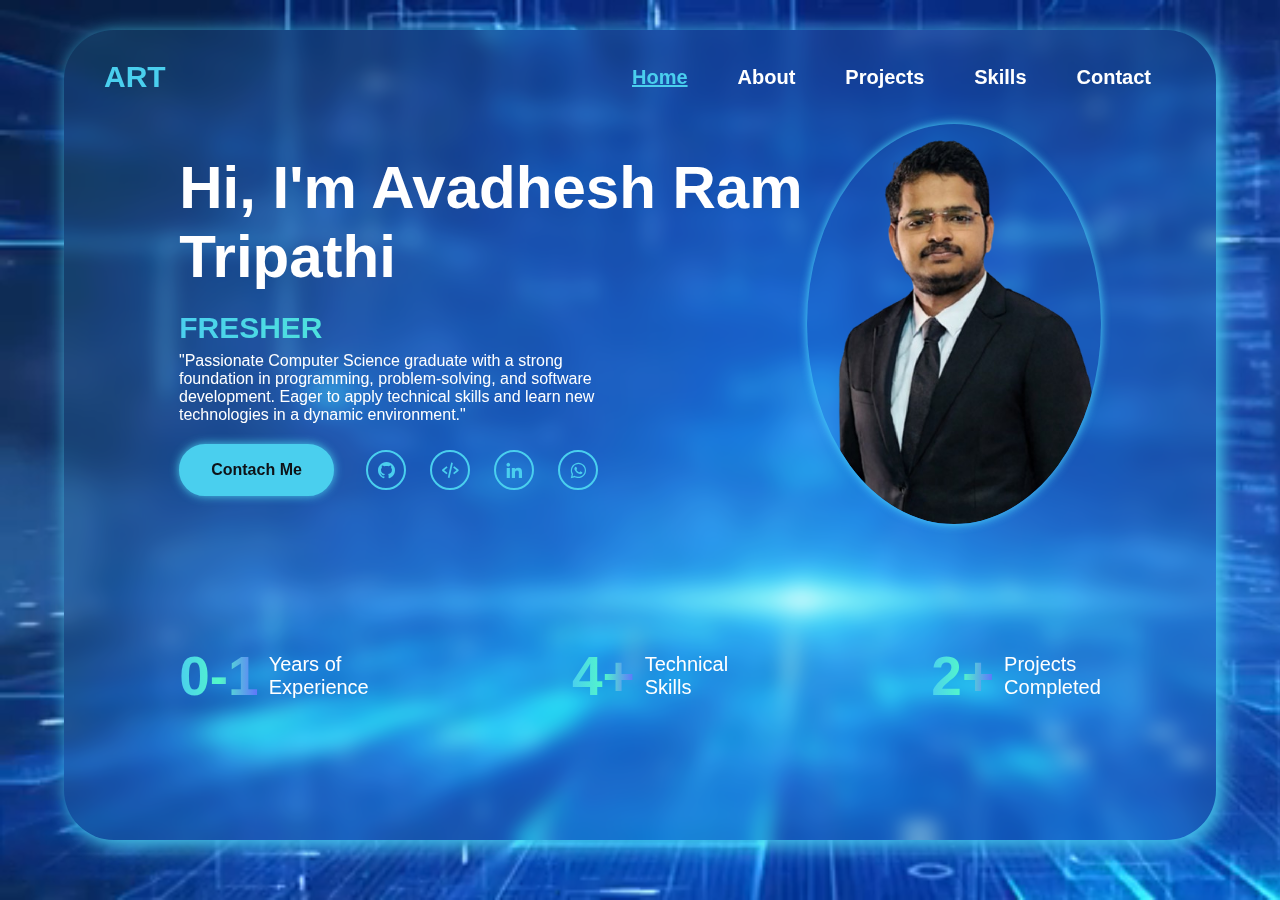
==== commit 64741dcd: "Update index.html" ====
--- a/index.html
+++ b/index.html
@@ -35,7 +35,7 @@
         <h2 data-aos="fade-left" data-aos-duration="1000" data-aos-delay="900">Fresher</h2>
         <p data-aos="flip-down" data-aos-duration="1000" data-aos-delay="1000">"Passionate Computer Science graduate with a strong foundation in programming, problem-solving, and software development. Eager to apply technical skills and learn new technologies in a dynamic environment."</p>
         <div class="Buttons">
-          <button class="btn" data-aos="zoom-in-right" data-aos-duration="1000" data-aos-delay="1100" onclick="window.location.href='mailto:avadhesh02022002@gmail.com'">Hire Me</button> 
+          <button class="btn" data-aos="zoom-in-right" data-aos-duration="1000" data-aos-delay="1100" onclick="window.location.href='mailto:avadhesh02022002@gmail.com'">Contach Me</button> 
           <ul class="ul-icons">
             <li><a href="https://github.com/Avadhesh2002" data-aos="fade-up" data-aos-duration="1000" data-aos-delay="1200"><i class='bx bxl-github'></i></a></li>
             <li><a href="https://leetcode.com/u/nPWskYute1/" data-aos="fade-up" data-aos-duration="1000" data-aos-delay="1300"><i class='bx bx-code-alt'></i> </a></li>
--- a/style.css
+++ b/style.css
@@ -1,4 +1,150 @@
-* {
+/* About Section */
+.about-container {
+  display: flex;
+  align-items: center;
+  gap: 40px;
+  padding: 0 10%;
+  margin-top: 50px;
+  margin-bottom: 50px;
+}
+
+.about-content {
+  flex: 1;
+}
+
+.about-content h1 {
+  font-size: 40px;
+  color: #4acfee;
+  margin-bottom: 20px;
+}
+
+.about-content p {
+  font-size: 16px;
+  color: white;
+  line-height: 1.6;
+  margin-bottom: 20px;
+}
+
+.about-image {
+  flex: 1;
+  display: flex;
+  justify-content: center;
+}
+
+.about-image img {
+  width: 300px;
+  height: 300px;
+  border-radius: 50%;
+  border: 5px solid #4acfee;
+  box-shadow: 0 0 20px rgba(74, 207, 238, 0.8);
+  transition: transform 0.3s, box-shadow 0.3s;
+}
+
+.about-image img:hover {
+  transform: scale(1.05);
+  box-shadow: 0 0 30px rgba(74, 207, 238, 1);
+}
+
+/* Hamburger Menu Button */
+.hamburger {
+  display: none; /* Hidden by default */
+  flex-direction: column;
+  cursor: pointer;
+  gap: 5px;
+  z-index: 1000;
+}
+
+.hamburger .line {
+  width: 30px;
+  height: 3px;
+  background-color: white;
+  transition: all 0.3s ease;
+}
+
+/* Mobile Navigation Menu */
+.mobile-nav {
+  display: none; /* Hidden by default */
+  flex-direction: column;
+  background-color: #4ad0ee1b;
+  backdrop-filter: blur(10px);
+  border-radius: 20px;
+  padding: 20px;
+  box-shadow: 0 0 10px rgba(74, 207, 238, 0.5);
+  position: absolute;
+  top: 80px;
+  right: 20px;
+  z-index: 999;
+}
+
+.mobile-nav a {
+  color: white;
+  text-decoration: none;
+  font-size: 18px;
+  font-weight: bold;
+  padding: 10px 0;
+  transition: color 0.3s ease;
+}
+
+.mobile-nav a:hover {
+  color: #4acfee;
+}
+
+/* Active state for hamburger menu */
+.hamburger.active .line:nth-child(1) {
+  transform: rotate(45deg) translate(5px, 5px);
+}
+
+.hamburger.active .line:nth-child(2) {
+  opacity: 0;
+}
+
+.hamburger.active .line:nth-child(3) {
+  transform: rotate(-45deg) translate(5px, -5px);
+}
+
+/* Adjustments for smaller screens */
+@media (max-width: 980px) {
+  .about-container {
+    flex-direction: column;
+    text-align: center;
+  }
+
+  .about-image img {
+    width: 250px;
+    height: 250px;
+  }
+
+  /* Show hamburger menu button on smaller screens */
+  .hamburger {
+    display: flex;
+  }
+
+  /* Show mobile navigation when active */
+  .mobile-nav.active {
+    display: flex;
+  }
+}
+
+@media (max-width: 440px) {
+  .about-content h1 {
+    font-size: 32px;
+  }
+
+  .about-content p {
+    font-size: 14px;
+  }
+
+  .about-image img {
+    width: 200px;
+    height: 200px;
+  }
+
+  /* Adjust mobile nav position for very small screens */
+  .mobile-nav {
+    top: 70px;
+    right: 10px;
+  }
+}* {
   margin: 0;
   padding: 0;
   box-sizing: border-box;
@@ -25,15 +171,15 @@
 
 @media (max-aspect-ratio: 16/9) {
   .back-vid {
-    width: auto;
-    height: 100%;
+      width: auto;
+      height: 100%;
   }
 }
 
 @media (min-aspect-ratio: 16/9) {
   .back-vid {
-    width: 100%;
-    height: auto;
+      width: 100%;
+      height: auto;
   }
 }
 
@@ -85,42 +231,61 @@
   display: none;
   flex-direction: column;
   cursor: pointer;
-  gap: 5px;
-  z-index: 1000;
-}
-
-.hamburger .bar {
+}
+
+.hamburger .line {
   width: 25px;
   height: 3px;
   background-color: white;
+  margin: 4px 0;
   transition: all 0.3s ease;
 }
 
 /* Mobile Navigation */
-@media (max-width: 768px) {
+.mobile-nav {
+  display: none;
+  flex-direction: column;
+  background-color: #4ad0ee1b;
+  backdrop-filter: blur(10px);
+  border-radius: 20px;
+  padding: 20px;
+  box-shadow: 0 0 10px rgba(74, 207, 238, 0.5);
+  position: absolute;
+  top: 100px;
+  right: 40px;
+  z-index: 1000;
+}
+
+.mobile-nav a {
+  color: white;
+  text-decoration: none;
+  font-size: 20px;
+  font-weight: bold;
+  padding: 10px 0;
+  transition: 0.2s;
+}
+
+.mobile-nav a:hover {
+  color: #4acfee;
+  text-decoration: underline;
+}
+
+/* Adjustments for smaller screens */
+@media (max-width: 980px) {
   .hamburger {
-    display: flex; /* Show hamburger menu on mobile */
-  }
-
-  .nav-links {
-    display: none; /* Hide nav links by default on mobile */
-    flex-direction: column;
-    background-color: #4ad0ee1b;
-    backdrop-filter: blur(10px);
-    border-radius: 20px;
-    padding: 20px;
-    box-shadow: 0 0 10px rgba(74, 207, 238, 0.5);
-    position: absolute;
-    top: 80px;
-    right: 20px;
-    z-index: 1000;
-  }
-
-  .nav-links.active {
-    display: flex; /* Show nav links when hamburger menu is active */
-  }
-}
-
+      display: flex;
+  }
+
+  nav ul {
+      display: none;
+  }
+
+  .mobile-nav.active {
+      display: flex;
+  }
+}
+
+/* Hero Section */
 .hero {
   display: flex;
   align-items: center;
@@ -154,7 +319,7 @@
 
 @keyframes animate-gradient {
   to {
-    background-position: 200%;
+      background-position: 200%;
   }
 }
 
@@ -220,6 +385,7 @@
   border-radius: 50%;
   display: flex;
   justify-content: center;
+  align-items: center;
   overflow: hidden;
   box-shadow: 0 0 10px #4eddfd;
   transition: 0.5s;
@@ -230,9 +396,10 @@
 }
 
 .hero-img img {
-  position: absolute;
-  width: 85%;
-  mix-blend-mode: lighten;
+  width: 100%;
+  height: 100%;
+  object-fit: cover;
+  border-radius: 50%;
 }
 
 .info-sec {
@@ -270,46 +437,338 @@
 
 @media (min-width: 1220px) {
   body {
-    width: 100%;
-    min-height: 100vh;
-    overflow: auto;
+      width: 100%;
+      min-height: 100vh;
+      overflow: auto;
   }
 
   .info-sec {
-    margin-top: 120px;
+      margin-top: 120px;
   }
 }
 
 @media (max-width: 980px) {
   body {
-    height: fit-content;
-    overflow: auto;
+      height: fit-content;
+      overflow: auto;
   }
 
   .Buttons {
-    display: flex;
-    flex-direction: column;
-    gap: 20px;
+      display: flex;
+      flex-direction: column;
+      gap: 20px;
   }
 
   .hero {
-    display: flex;
-    flex-direction: column;
+      display: flex;
+      flex-direction: column;
   }
 
   .hero-img {
-    width: 400px;
-    height: 400px;
-    margin: 20px 0;
+      width: 400px;
+      height: 400px;
+      margin: 20px 0;
   }
 }
 
 @media (max-width: 440px) {
   .hero-img {
-    width: 350px;
+      width: 350px;
   }
 
   .hero h1 {
-    font-size: 40px;
-  }
-}
+      font-size: 40px;
+  }
+}
+/* Projects Section */
+.projects-container {
+  display: flex;
+  flex-direction: column;
+  gap: 30px;
+  padding: 0 10%;
+  margin-top: 30px;
+  margin-bottom: 50px;
+}
+
+.project-card {
+  background-color: #4ad0ee1b;
+  backdrop-filter: blur(10px);
+  border-radius: 20px;
+  padding: 20px;
+  box-shadow: 0 0 10px rgba(74, 207, 238, 0.5);
+  transition: transform 0.3s, box-shadow 0.3s;
+}
+
+.project-card:hover {
+  transform: translateY(-10px);
+  box-shadow: 0 0 20px rgba(74, 207, 238, 0.8);
+}
+
+.project-card h2 {
+  font-size: 24px;
+  color: #4acfee;
+  margin-bottom: 10px;
+}
+
+.project-card p {
+  font-size: 16px;
+  color: white;
+  margin-bottom: 10px;
+}
+
+.project-link {
+  display: inline-block;
+  padding: 10px 20px;
+  background-color: #4acfee;
+  border-radius: 5px;
+  color: #0e1217;
+  text-decoration: none;
+  font-weight: bold;
+  transition: background-color 0.3s;
+}
+
+.project-link:hover {
+  background-color: #53f8c9;
+}
+
+/* Adjustments for smaller screens */
+@media (max-width: 980px) {
+  .projects-container {
+      padding: 0 5%;
+  }
+
+  .project-card {
+      padding: 15px;
+  }
+
+  .project-card h2 {
+      font-size: 20px;
+  }
+
+  .project-card p {
+      font-size: 14px;
+  }
+}
+
+@media (max-width: 440px) {
+  .projects-container {
+      padding: 0 10px;
+  }
+
+  .project-card {
+      padding: 10px;
+  }
+
+  .project-card h2 {
+      font-size: 18px;
+  }
+
+  .project-card p {
+      font-size: 12px;
+  }
+}
+
+/* Skills Section */
+.skills-container {
+  display: flex;
+  flex-wrap: wrap;
+  gap: 20px;
+  padding: 0 10%;
+  margin-top: 30px;
+  margin-bottom: 50px;
+}
+
+.skill-card {
+  background-color: #4ad0ee1b;
+  backdrop-filter: blur(10px);
+  border-radius: 20px;
+  padding: 20px;
+  box-shadow: 0 0 10px rgba(74, 207, 238, 0.5);
+  transition: transform 0.3s, box-shadow 0.3s;
+  flex: 1 1 calc(33.333% - 40px);
+  max-width: calc(33.333% - 40px);
+}
+
+.skill-card:hover {
+  transform: translateY(-10px);
+  box-shadow: 0 0 20px rgba(74, 207, 238, 0.8);
+}
+
+.skill-card h2 {
+  font-size: 24px;
+  color: #4acfee;
+  margin-bottom: 10px;
+}
+
+.skill-card p {
+  font-size: 16px;
+  color: white;
+  margin-bottom: 10px;
+}
+
+/* Adjustments for smaller screens */
+@media (max-width: 980px) {
+  .skill-card {
+      flex: 1 1 calc(50% - 20px);
+      max-width: calc(50% - 20px);
+  }
+}
+
+@media (max-width: 440px) {
+  .skill-card {
+      flex: 1 1 100%;
+      max-width: 100%;
+  }
+}
+
+/* Contact Section */
+.contact-container {
+  display: flex;
+  flex-wrap: wrap;
+  gap: 40px;
+  padding: 0 10%;
+  margin-top: 30px;
+  margin-bottom: 50px;
+}
+
+.contact-form {
+  flex: 1 1 60%;
+  background-color: #4ad0ee1b;
+  backdrop-filter: blur(10px);
+  border-radius: 20px;
+  padding: 20px;
+  box-shadow: 0 0 10px rgba(74, 207, 238, 0.5);
+}
+
+.contact-form h2 {
+  font-size: 24px;
+  color: #4acfee;
+  margin-bottom: 20px;
+}
+
+.form-group {
+  margin-bottom: 20px;
+}
+
+.form-group label {
+  display: block;
+  font-size: 16px;
+  color: white;
+  margin-bottom: 5px;
+}
+
+.form-group input,
+.form-group textarea {
+  width: 100%;
+  padding: 10px;
+  border: 1px solid #4acfee;
+  border-radius: 5px;
+  background-color: transparent;
+  color: white;
+  font-size: 16px;
+}
+
+.form-group textarea {
+  resize: vertical;
+}
+
+.contact-form .btn {
+  display: inline-block;
+  padding: 10px 20px;
+  background-color: #4acfee;
+  border: none;
+  border-radius: 5px;
+  color: #0e1217;
+  font-size: 16px;
+  font-weight: bold;
+  cursor: pointer;
+  transition: background-color 0.3s;
+}
+
+.contact-form .btn:hover {
+  background-color: #53f8c9;
+}
+
+/* Social Links Section */
+.social-links {
+  background-color: #4ad0ee1b;
+  backdrop-filter: blur(10px);
+  border-radius: 20px;
+  padding: 20px;
+  box-shadow: 0 0 10px rgba(74, 207, 238, 0.5);
+  text-align: center;
+}
+
+.social-links h2 {
+  font-size: 24px;
+  color: #4acfee;
+  margin-bottom: 20px;
+}
+
+.social-links ul {
+  list-style: none;
+  display: flex;
+  justify-content: center;
+  gap: 20px;
+  flex-wrap: wrap;
+}
+
+.social-links ul li {
+  margin: 0;
+}
+
+.social-links ul li a {
+  display: flex;
+  align-items: center;
+  padding: 10px 20px;
+  background-color: #4ad0ee1b;
+  border: 2px solid #4acfee;
+  border-radius: 50px;
+  color: white;
+  text-decoration: none;
+  font-size: 16px;
+  transition: all 0.3s ease;
+}
+
+.social-links ul li a:hover {
+  background-color: #4acfee;
+  color: #0e1217;
+  box-shadow: 0 0 15px rgba(74, 207, 238, 0.8);
+  transform: translateY(-5px);
+}
+
+.social-links ul li a i {
+  font-size: 24px;
+  margin-right: 10px;
+}
+
+.social-links ul li a span {
+  font-weight: bold;
+}
+
+/* Adjustments for smaller screens */
+@media (max-width: 980px) {
+  .social-links ul {
+      flex-direction: column;
+      align-items: center;
+  }
+
+  .social-links ul li a {
+      width: 100%;
+      justify-content: center;
+  }
+}
+
+@media (max-width: 440px) {
+  .social-links h2 {
+      font-size: 20px;
+  }
+
+  .social-links ul li a {
+      font-size: 14px;
+  }
+
+  .social-links ul li a i {
+      font-size: 20px;
+  }
+}
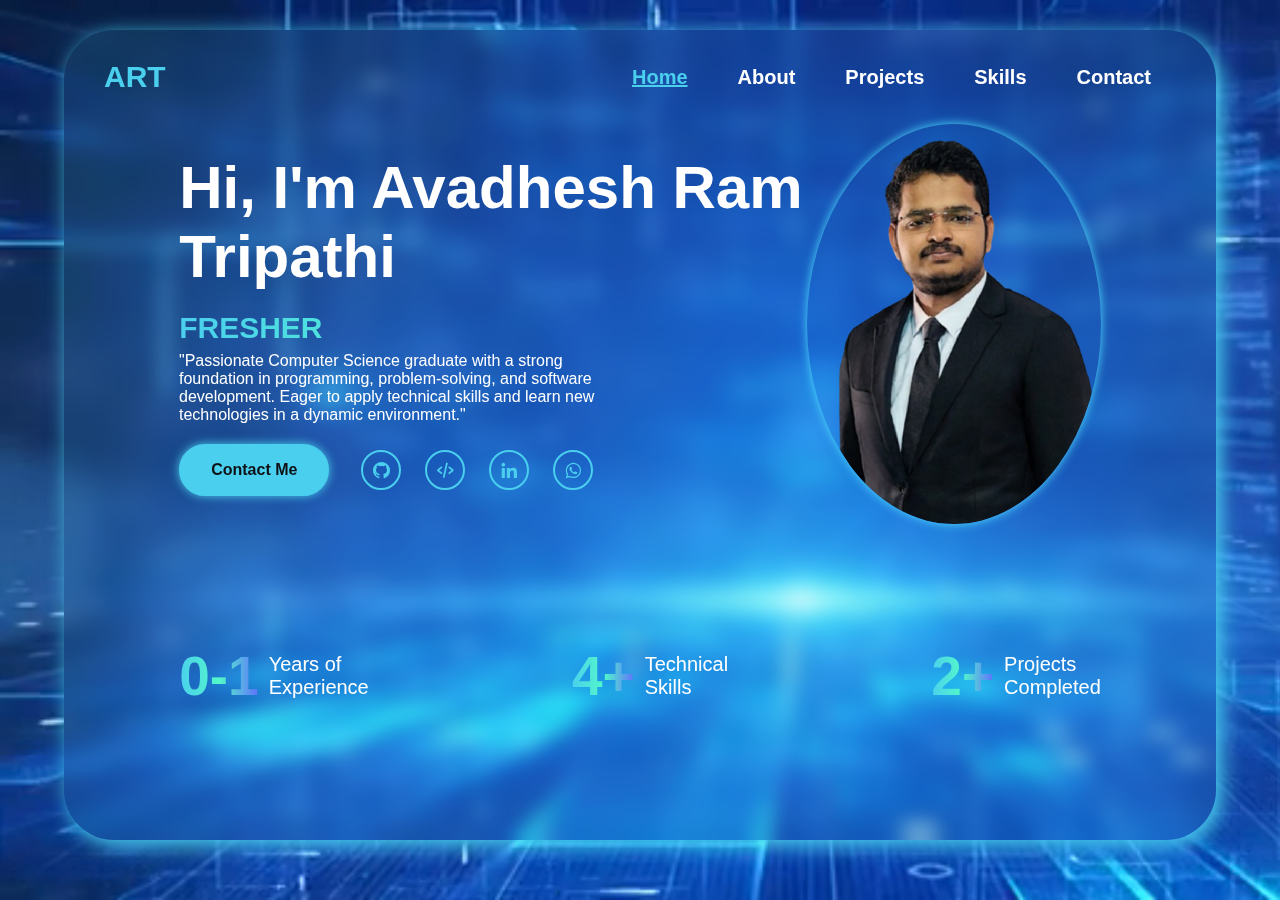
==== commit cb0dcbb2: "Update index.html" ====
--- a/index.html
+++ b/index.html
@@ -35,7 +35,7 @@
         <h2 data-aos="fade-left" data-aos-duration="1000" data-aos-delay="900">Fresher</h2>
         <p data-aos="flip-down" data-aos-duration="1000" data-aos-delay="1000">"Passionate Computer Science graduate with a strong foundation in programming, problem-solving, and software development. Eager to apply technical skills and learn new technologies in a dynamic environment."</p>
         <div class="Buttons">
-          <button class="btn" data-aos="zoom-in-right" data-aos-duration="1000" data-aos-delay="1100" onclick="window.location.href='mailto:avadhesh02022002@gmail.com'">Contach Me</button> 
+          <button class="btn" data-aos="zoom-in-right" data-aos-duration="1000" data-aos-delay="1100" onclick="window.location.href='mailto:avadhesh02022002@gmail.com'">Contact Me</button> 
           <ul class="ul-icons">
             <li><a href="https://github.com/Avadhesh2002" data-aos="fade-up" data-aos-duration="1000" data-aos-delay="1200"><i class='bx bxl-github'></i></a></li>
             <li><a href="https://leetcode.com/u/nPWskYute1/" data-aos="fade-up" data-aos-duration="1000" data-aos-delay="1300"><i class='bx bx-code-alt'></i> </a></li>
